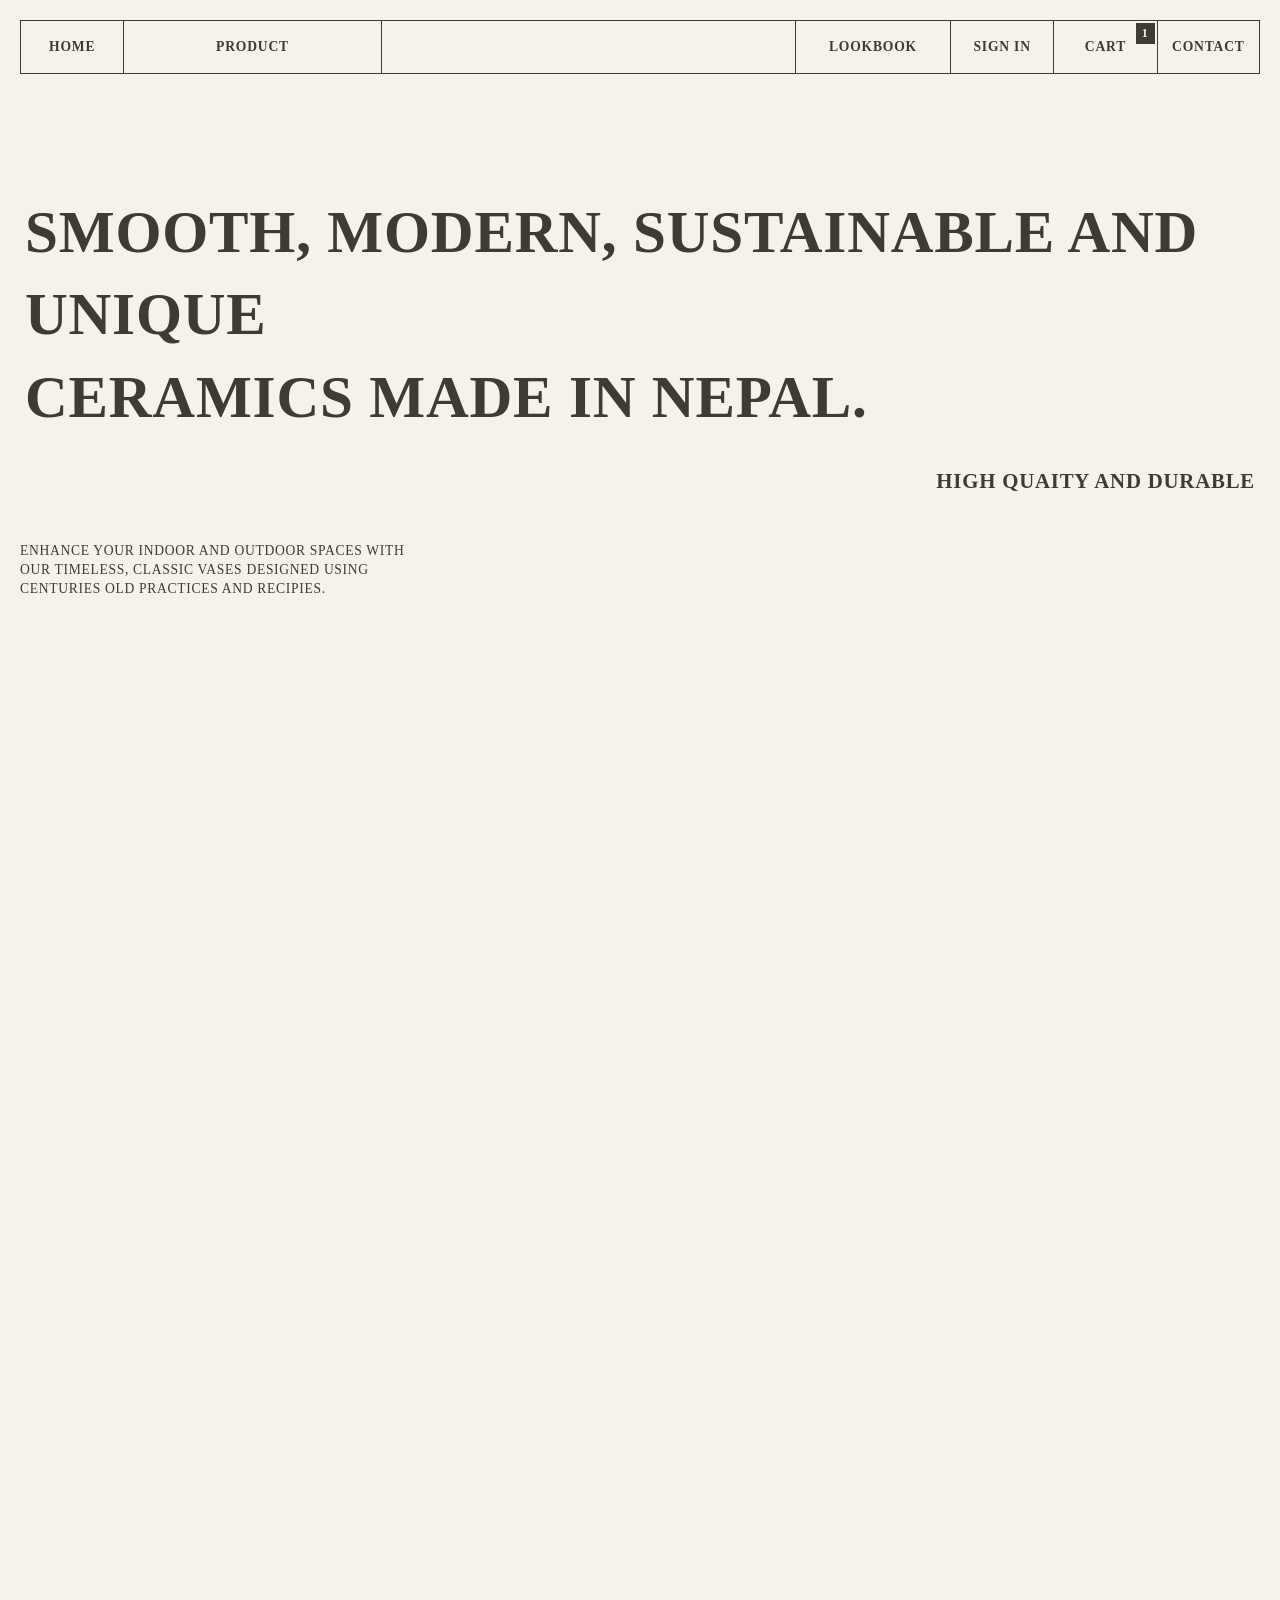
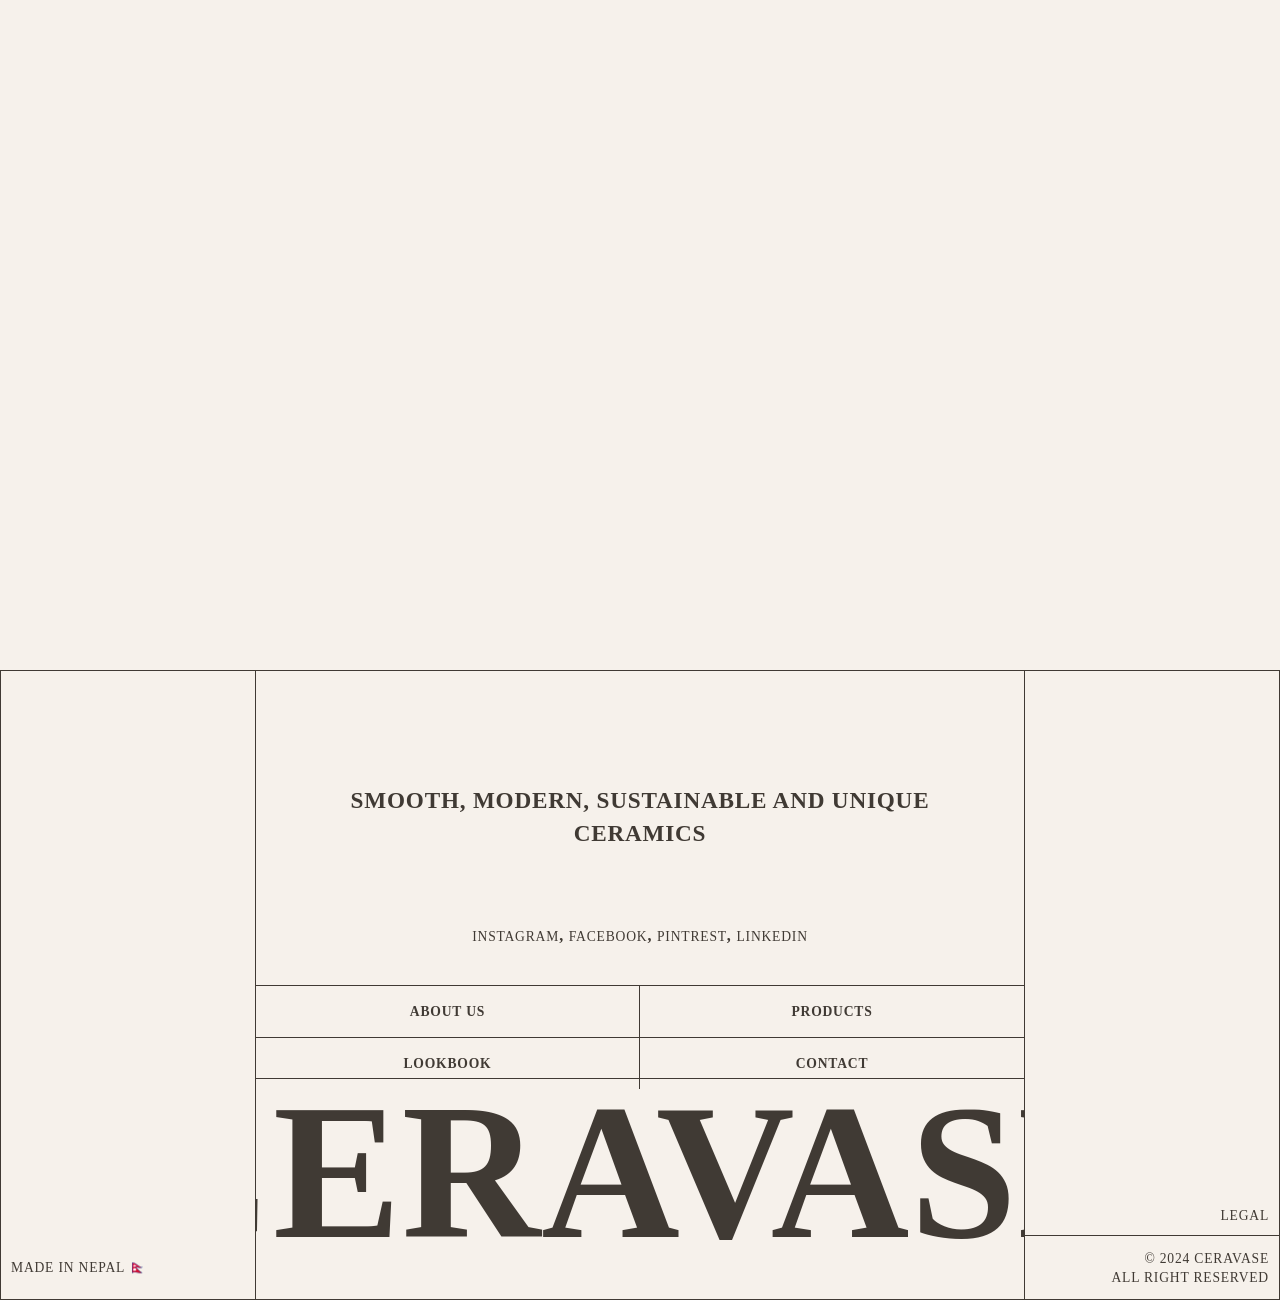
==== index.html @ 6b19aebd "nav fixing and adding features" ====
<!doctype html>
<html class="no-js" lang="">

<head>
  <meta charset="utf-8">
  <meta name="viewport" content="width=device-width, initial-scale=1">
  <title  >CERAVASE</title>
  <link rel="stylesheet" href="css/style.css">
  <link rel="stylesheet" href="css/navbar.css">
  <link rel="stylesheet" href="css/footer.css">


  <meta name="description" content="">
  <meta property="og:title" content="">
  <meta property="og:type" content="">
  <meta property="og:url" content="">
  <meta property="og:image" content="">
  <meta property="og:image:alt" content="">

  <link rel="icon" href="/favicon.ico" sizes="any">
  <link rel="icon" href="/icon.svg" type="image/svg+xml">
  <link rel="apple-touch-icon" href="icon.png">

  <link rel="manifest" href="site.webmanifest">
  <meta name="theme-color" content="#fafafa">
</head>

<body>

<nav class="navbar">
  <!--  logo-->
  <a href="index.html" class="nav-item logo">
    HOME
  </a>

  <!--  products -->
  <div class="dropdown">
    <a href="products.html" class="nav-item">PRODUCT</a>

    <!--    dropdown-->
    <div class="dropdown-content">
      <div class="dropdown-link">
        <a href="products.html">ALL OUR PRODUCTS</a>
        <a href="indoor.html">INDOOR VASES</a>
        <a href="outdoor.html">OUTDOOR VASES</a>
        <a href="#">LANDSCAPE</a>
      </div>

      <div class="slide">
        <div class="slide-text-container">
          <div class="slide-text">CERAVASE</div>
          <div class="slide-text">CERAVASE</div>
          <div class="slide-text">CERAVASE</div>
          <div class="slide-text">CERAVASE</div>
        </div>
      </div>

      <div class="dropdown-image">
        <!--        place a product here-->
        <img src="img" alt="">
      </div>

    </div>
  </div>

  <p class="nav-empty"></p>

  <!--  lookbook -->
  <a href="lookbook.html" class="nav-item border-left">LOOKBOOK</a>

  <!--  signin -->
  <a href="#" class="nav-item">SIGN IN</a>

  <a href="#" class="nav-item cart">
    CART
    <span class="cart-count">1</span>
  </a>

  <a href="contact.html" class="nav-item">CONTACT</a>

</nav>

<div class="main-index">

  <div class="hero">
    <img src="img/hero-1.jpg" alt="vase-with-something" id="hero-img">
    <p id="mini-description">
      MINIMAL STOIC GREY MODERN STUDIO TIMELESS
    </p>
    <p id="main-description">
      CERA VASE
    </p>

  </div>

  <div class="assurance">

    <div id="sustainable">
      SMOOTH, MODERN, SUSTAINABLE AND UNIQUE <br>
      CERAMICS MADE IN NEPAL.
    </div>

    <div id="high-quality">
      HIGH QUAITY AND DURABLE
    </div>

  </div>

  <div class="enhance">
    <p> ENHANCE YOUR INDOOR AND OUTDOOR SPACES WITH <br>
      OUR TIMELESS, CLASSIC VASES DESIGNED USING <br>
      CENTURIES OLD PRACTICES AND RECIPIES.
    </p>

    <img src="img/enhance/enhance02.jpg" alt="" id="enhance01">
    <img src="img/enhance/enhance04.jpg" alt="" id="enhance02">
  </div>

</div>

<footer>

  <div class="left">
    <div>MADE IN NEPAL 🇳🇵 </div>
  </div>

  <div class="center">
    <div class="info">
      <img src="" alt="">
      <p>SMOOTH, MODERN, SUSTAINABLE AND UNIQUE <br> CERAMICS </p>


      <div class="social-links">
        <a href="https://www.instagram.com/sandesssssssssss/">INSTAGRAM</a>,
        <a href="#">FACEBOOK</a>,
        <a href="https://www.pinterest.com/sandeshtiwari0211/">PINTREST</a>,
        <a href="https://www.linkedin.com/in/sandesh-tiwari-05ba12299/">LINKEDIN</a>
      </div>
    </div>

    <div class="footer-nav">

      <a href="about-us.html">ABOUT US</a>
      <a href="products.html">PRODUCTS</a>
      <a href="lookbook.html">LOOKBOOK</a>
      <a href="contact.html">CONTACT</a>

    </div>

    <div class="footer-company-name">
      CERAVASE
    </div>

  </div>

  <div class="right">
    <div class="legal">
      <a href="">LEGAL</a>
    </div>

    <div class="copyright">
      © 2024 CERAVASE <br>
      ALL RIGHT RESERVED

    </div>
  </div>

</footer>


</body>

</html>
---- css/style.css ----
/*! HTML5 Boilerplate v9.0.1 | MIT License | https://html5boilerplate.com/ */

/* main.css 3.0.0 | MIT License | https://github.com/h5bp/main.css#readme */
/*
 * What follows is the result of much research on cross-browser styling.
 * Credit left inline and big thanks to Nicolas Gallagher, Jonathan Neal,
 * Kroc Camen, and the H5BP dev community and team.
 */

/* ==========================================================================
   Base styles: opinionated defaults
   ========================================================================== */

:root {
  --secondary-color: #f6f1eb; /* Blue */
  --primary-color: #403a34; /* Gray */
  --accent-color-green: #578E7E;
  --accent-color-beige: #c9c1b6;

  --header-height: 8rem;
  --header-shrink-height: 5rem;

  --border-radius: 0;
  --def-padding: 0.6rem 1rem 0.6rem 1rem;


  /*  font sizes*/
  --font-3s: 0.7rem;
  --font-2s: 0.85rem;
  --font-1s: 0.9rem;

  --font: 1rem;

  --font-1m: 1.15rem;
  --font-2m: 1.3rem;
  --font-3m: 1.45rem;
  --font-4m: 1.6rem;

  --font-1l: 5rem;
  --font-2l: 6rem;
  --font-3l: 8rem;
  --font-4l: 10rem;
  --font-5l: 12rem;

  /* FONT WEIGHT */
  --font-weight-light: 400;
  --font-weight-mid: 500;
  --font-weight-bold: 650;

  --letter-spacing: 0.05em;

  /*  margin */
  --margin-l-top: 150px 0;


/*  navbar height */
  --nav-height: 54px


}

* {
  margin: 0;
  padding: 0;
  box-sizing: border-box;

}

html {
  color: var(--primary-color);
  font-size: 1em;
  line-height: 1.4;
  font-family: "Bw Gradual DEMO", serif;
  font-weight: bold;

  scroll-behavior: smooth;

}

::-moz-selection {
  background: #b3d4fc;
  text-shadow: none;
}

::selection {
  background: #b3d4fc;
  text-shadow: none;
}

/*
 * A better looking default horizontal rule
 */

hr {
  display: block;
  height: 1px;
  border: 0;
  border-top: 1px solid #ccc;
  margin: 1em 0;
  padding: 0;
}

/*
 * Remove the gap between audio, canvas, iframes,
 * images, videos and the bottom of their containers:
 * https://github.com/h5bp/html5-boilerplate/issues/440
 */

audio,
canvas,
iframe,
img,
svg,
video {
  vertical-align: middle;
}

a {
  text-decoration: none;
  color: inherit;
}

fieldset {
  border: 0;
  margin: 0;
  padding: 0;
}

label{
  border: 0;
  margin: 0;
  padding: 0;
}

textarea {
  resize: vertical;
}

.invisible {
  display: none;
  visibility: hidden;
}


/* ==========================================================================
   EXAMPLE Media Queries for Responsive Design.
   These examples override the primary ('mobile first') styles.
   Modify as content requires.
   ========================================================================== */

body {
  letter-spacing: 0.05em;
  /*margin: 20px 20px;*/
  padding: 0;
  height: 100%;
  background-color: var(--secondary-color);

}


/* MAIN FILE */

.main-index {
  height: 250vh;
}

.hero {
  display: block;
  position: relative;

  margin: 20px 20px;

  border: 1px solid var(--primary-color);
  overflow: hidden;
}

#hero-img {
  width: 100%;
  height: 95vh;
  /*height: 1100px;*/
  object-fit: cover;

}


#mini-description {
  position: absolute;
  left: 40px;
  bottom: 220px;

  font-size: var(--font-2s);
  letter-spacing: 0.05em;
  text-transform: uppercase;

  transform: translateY(-50%);
  font-weight: var(--font-weight-bold);

  margin: 5px;

}

#main-description {
  position: absolute;
  left: 40px;
  bottom: 90px;

  font-size: 6rem;

  text-transform: uppercase;
  letter-spacing: var(--letter-spacing);
  /*transform: translateY(-50%);*/
  font-weight: var(--font-weight-bold);

  margin: 5px;

}

.assurance {
  display: block;
  position: relative;
  margin: 5px;
}

#sustainable {
  position: absolute;

  top: 125px;
  left: 20px;

  font-size: 3.7rem;
  font-weight: var(--font-weight-bold);

}


#high-quality {
  position: absolute;
  font-size: var(--font-2m);

  top: 400px;
  right: 20px;
}

.enhance {
  display: block;
  position: relative;

  margin: 495px 0;

}

.enhance p {
  position: absolute;

  left: 20px;
  font-size: var(--font-2s);
  font-weight: var(--font-weight-light);
  text-transform: uppercase;
  letter-spacing: 0.05em;
}

#enhance01 {
  position: absolute;

  width: 600px;

  left: 20px;
  top: 400px;

}

#enhance02 {
  position: absolute;
  width: 600px;

  right: 20px;
}


@media only screen and (min-width: 35em) {
  /* Style adjustments for viewports that meet the condition */
}
---- css/navbar.css ----
.navbar {

  display: grid;
  grid-template-columns: repeat(24, 1fr);

  align-items: center;
  font-size: var(--font-2s);
  font-weight: 700;

  /*border: 1px solid var(--primary-color );*/
  background-color: var(--secondary-color);
  color: var(--primary-color);

/*  fixing into place*/
  position: fixed;
  top: 20px;
  right: 20px;
  left: 20px;
  z-index: 1000;

  height: var(--nav-height);

}

.nav-item{
  display: flex;
  justify-content: center;
  align-items: center;
  padding: 1rem;

  height: var(--nav-height);

}

.nav-item:hover, .dropdown:hover  {
  background-color: var(--primary-color);
  color: var(--secondary-color);
}


.nav-item{
  border: 1px solid var(--primary-color);
}
.nav-item:not(:last-child){
  border-right: none ;
}

.nav-empty{
  height: var(--nav-height);
  border: 1px solid var(--primary-color);
  border-right: none;
  border-left: none;
}
.dropdown .nav-item{
  border: none;
}




/* logo */
.navbar .logo {
  grid-column: 1 / span 2;
  display: flex;
  align-items: center;
  justify-content: center;
}

/* product */
.navbar .dropdown {
  grid-column: 3 / span 5;
  display: flex;
  align-items: center;
  justify-content: center;



}

/* empty space */
.navbar .nav-empty {
  grid-column: 8 / span 8;
}

/* lookbook */
.navbar a:nth-of-type(2) {
  grid-column: 16 / span 3;
}

/* signin */
.navbar a:nth-of-type(3) {
  grid-column: 19 / span 2;
}

/* cart */
.navbar .cart {
  grid-column: 21 / span 2;
}

/* contact */
.navbar a:nth-of-type(5) {
  grid-column: 23 / span 2;
}



.dropdown {
  position: relative;
  color: var(--primary-color);
  background-color: var(--secondary-color);

  border: 1px solid var(--primary-color);
  /*border-top: none;*/
  height: var(--nav-height);
}

.dropdown-content{
  display:none;
  position: absolute;

  top: 82%;
  left: -40.5%;
  min-width: 97.8vw;
  height: 210px;

  background-color: var(--secondary-color);
  border: 1px solid var(--primary-color);
  border-top: none;
  margin-top: 10px;

  z-index: 10;
}

.dropdown-link{
  height: 100%;

  width: 29.1%;
  border:1px solid var(--primary-color);
  border-top: none;
  border-left: none;
  border-bottom: none;
  border-right: none;
}

.dropdown-link a {
  display: block;
  padding: 0.4rem 0.4rem;
  text-decoration: none;
  color: var(--primary-color);

  font-size: var(--font-2s);

}


.dropdown-link a:first-child {
  padding-top: 30px;
}

.dropdown-link a:last-child {
  padding-bottom: 30px;
}


/* hover ma dekhauna */
.dropdown:hover .dropdown-content {
  display: flex;

}

.slide{
  width: 33.5%;
  height: 100%;
  padding: 10px;

  border: 1px solid var(--primary-color);
  border-top: none;
  border-bottom: none;

  color: var(--primary-color);
  background-color: var(--secondary-color);

  font-size: var(--font-4l);
  display: flex;
  justify-content: center;
  align-items: center;

  z-index: 11;
  overflow: hidden;
  position: relative;
  /* Add fixed width */
  max-width: 33.5%;
  flex: 0 0 33.5%;


}


.slide-text-container {
  display: flex;
  white-space: nowrap;
  animation: slideText 20s linear infinite;
  /* Contain the text within parent */
  position: absolute;
  width: max-content;
}


/* Add text wrapper div inside .slide */
.slide-text {
  background-color: var(--secondary-color);
  color: var(--primary-color);
  padding-right: 50px;

}

/* Define the sliding animation */
@keyframes slideText {
  0% {
    transform: translateX(0%);
  }
  100% {
    transform: translateX(100%);
  }
}




.dropdown-image{
  height: 100%;
  /*background-color: #403a34;*/
  /*width:32vw ;*/
  /*border: 1px solid var(--primary-color);*/
}


.cart {
  position: relative;
}

.cart-count {
  position: absolute;
  top: 2px;
  right: 2px;

  background-color: var(--primary-color);
  color: var(--secondary-color);
  padding: 2px 6px;

  font-size: 12px;
}


.cart:hover .cart-count{
  background-color: var(--secondary-color);
  color: var(--primary-color);
}
---- css/footer.css ----
footer {
  position: absolute;
  left: 0;


  width: 100%;
  height: 70vh;


  display: flex;
  background-color: var(--secondary-color);

}

.left {
  width: 20%;
  border: 1px solid var(--primary-color);

  display: flex;
  flex-direction: column;
  align-items: center;
  justify-content: end;


}

.center {
  width: 60%;
  border-top: 1px solid var(--primary-color);
  border-bottom: 1px solid var(--primary-color);

}

.right {
  width: 20%;
  height: 100%;
  border: 1px solid var(--primary-color);

  display: flex;
  flex-direction: column;
  align-items: center;
  justify-content: end;
}





/* CENTER INFOS */
.info {
  height: 50%;
  display: flex;
  flex-direction: column;
  align-items: center;
  justify-content: space-around;
}

/* nav thego */
.info p {
  color: var(--primary-color);
  font-size: var(--font-3m);

  text-align: center;
}

/* nav links */
.info a {
  font-size: var(--font-2s);
  font-weight: var(--font-weight-mid);
}


.footer-nav {
  height: 15%;
  width: 100%;

  display: grid;
  grid-template-columns: repeat(2, 1fr);
  grid-template-rows: repeat(2, 1fr);


  text-align: center;
  border-top: 1px solid var(--primary-color);
  border-bottom: 1px solid var(--primary-color);
}

.footer-nav a {
  padding: 16px;
  font-size: var(--font-2s);
}

.footer-nav a:nth-child(1) {
  border-right: 1px solid var(--primary-color);
  border-bottom: 1px solid var(--primary-color);
}

.footer-nav a:nth-child(2) {
  border-bottom: 1px solid var(--primary-color);
}
.footer-nav a:nth-child(3) {
  border-right: 1px solid var(--primary-color);
}


.footer-nav a:hover {
  color: var(--secondary-color);
  background-color: var(--primary-color);
}


.footer-company-name {

  height: 30%;

  display: flex;
  justify-content: center;
  align-items: center;

  font-size: var(--font-5l);
  overflow: hidden;


}



/* RIGHT INFOS */
.legal{
  width: 100%;
  height: 90%;
  display: flex;
  flex-direction: column;
  align-items: flex-end;
  justify-content: end;
  text-align: right;

  padding: 10px;
  font-size: var(--font-2s);
  font-weight: var(--font-weight-mid);

  border-bottom: 1px solid var(--primary-color);
}


.copyright{
  width: 100%;
  height: 10%;

  display: flex;
  flex-direction: column;
  align-items: flex-end;
  justify-content: center;
  text-align: right;

  padding: 10px;
  font-size: var(--font-2s);
  font-weight: var(--font-weight-mid);

  /*border-bottom: 1px solid var(--primary-color);*/
}

.left div{
  width: 100%;
  height: 10%;

  display: flex;
  flex-direction: column;
  align-items: flex-start;
  justify-content: center;
  text-align: left;

  padding: 10px;
  font-size: var(--font-2s);
  font-weight: var(--font-weight-mid);



}
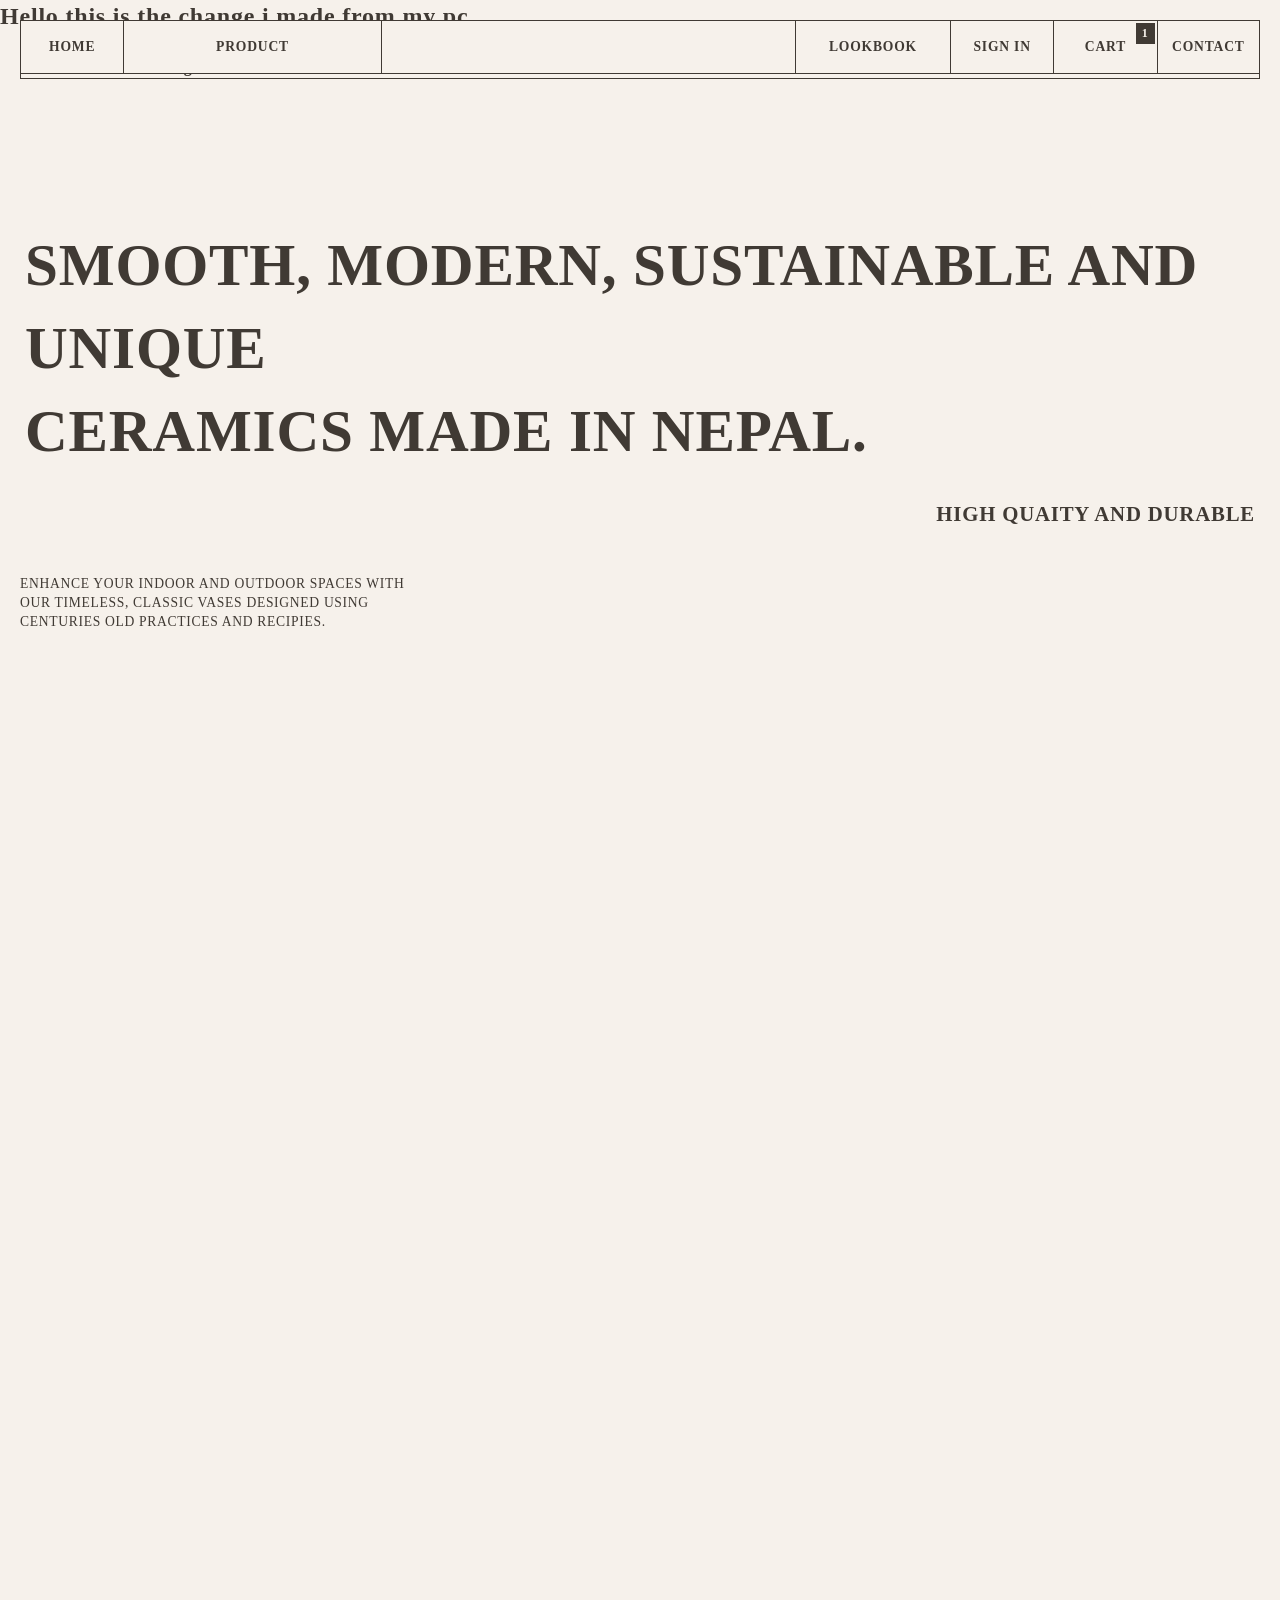
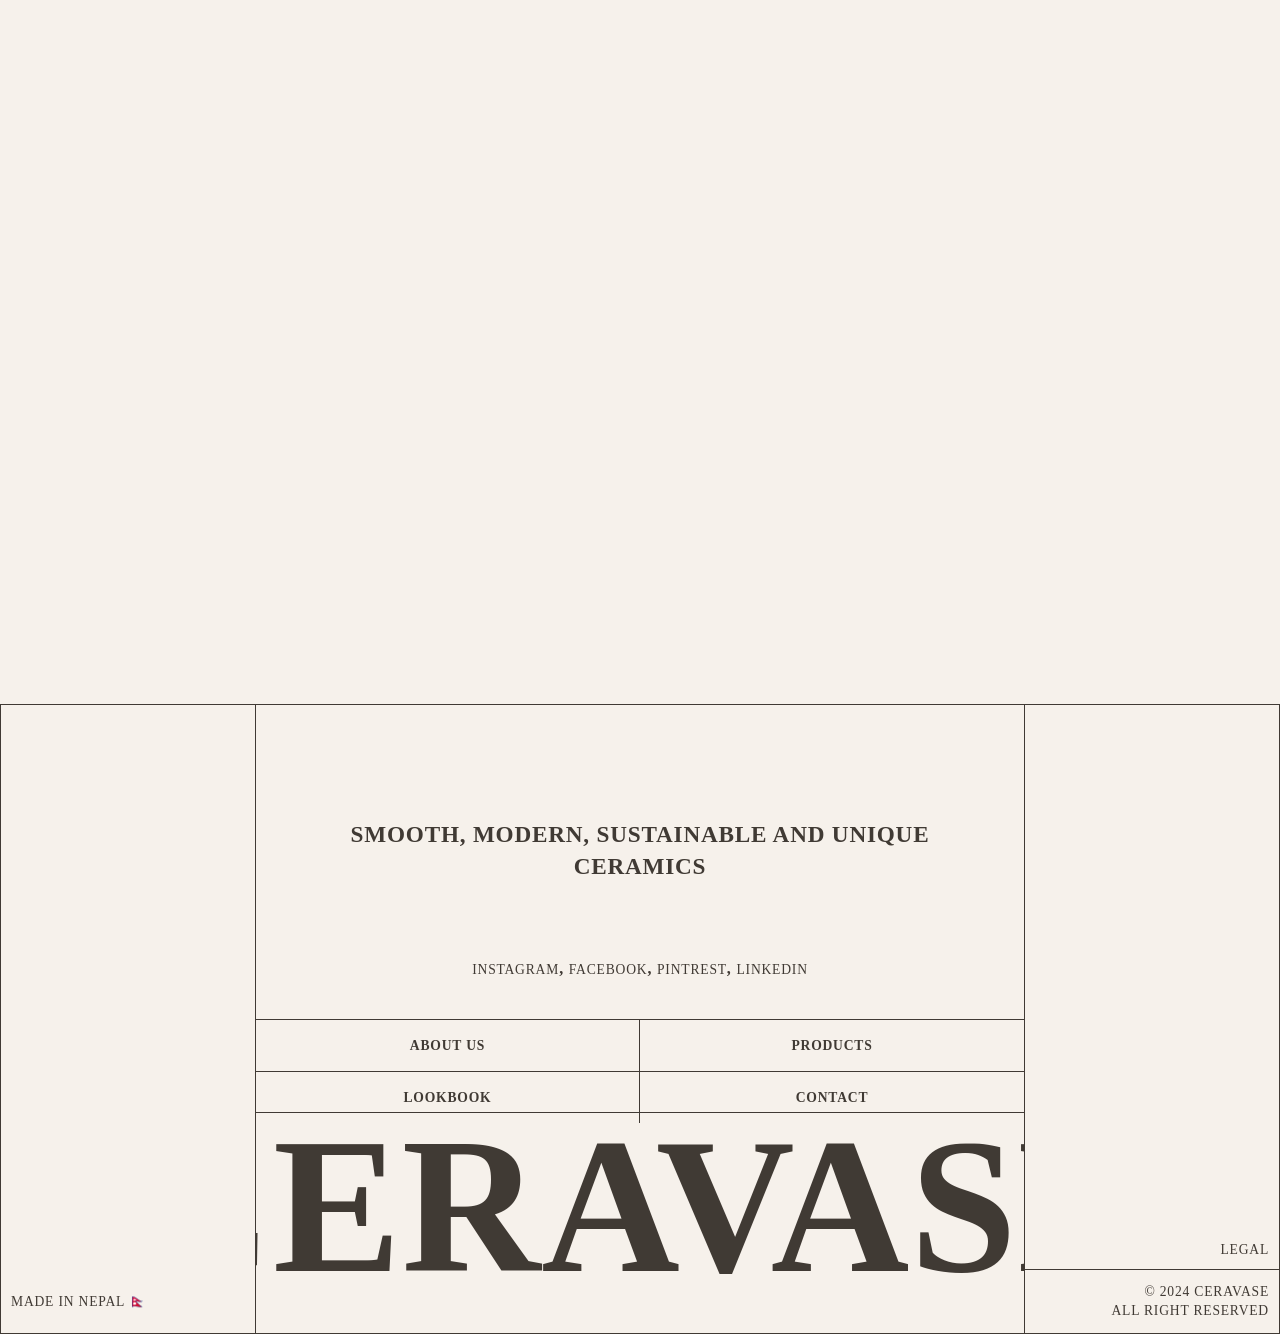
==== commit 7366fea5: "Testing git from command line, commiting from remote" ====
--- a/index.html
+++ b/index.html
@@ -3,39 +3,40 @@
 
 <head>
   <meta charset="utf-8">
-  <meta name="viewport" content="width=device-width, initial-scale=1">
-  <title  >CERAVASE</title>
-  <link rel="stylesheet" href="css/style.css">
-  <link rel="stylesheet" href="css/navbar.css">
-  <link rel="stylesheet" href="css/footer.css">
+  <meta content="width=device-width, initial-scale=1" name="viewport">
+  <title>CERAVASE</title>
+  <link href="css/style.css" rel="stylesheet">
+  <link href="css/navbar.css" rel="stylesheet">
+  <link href="css/footer.css" rel="stylesheet">
 
 
-  <meta name="description" content="">
-  <meta property="og:title" content="">
-  <meta property="og:type" content="">
-  <meta property="og:url" content="">
-  <meta property="og:image" content="">
-  <meta property="og:image:alt" content="">
+  <meta content="" name="description">
+  <meta content="" property="og:title">
+  <meta content="" property="og:type">
+  <meta content="" property="og:url">
+  <meta content="" property="og:image">
+  <meta content="" property="og:image:alt">
 
-  <link rel="icon" href="/favicon.ico" sizes="any">
-  <link rel="icon" href="/icon.svg" type="image/svg+xml">
-  <link rel="apple-touch-icon" href="icon.png">
+  <link href="/favicon.ico" rel="icon" sizes="any">
+  <link href="/icon.svg" rel="icon" type="image/svg+xml">
+  <link href="icon.png" rel="apple-touch-icon">
 
-  <link rel="manifest" href="site.webmanifest">
-  <meta name="theme-color" content="#fafafa">
+  <link href="site.webmanifest" rel="manifest">
+  <meta content="#fafafa" name="theme-color">
 </head>
 
 <body>
 
+    <h2>Hello this is the change i made from my pc</h2>
 <nav class="navbar">
   <!--  logo-->
-  <a href="index.html" class="nav-item logo">
+  <a class="nav-item logo" href="index.html">
     HOME
   </a>
 
   <!--  products -->
   <div class="dropdown">
-    <a href="products.html" class="nav-item">PRODUCT</a>
+    <a class="nav-item" href="products.html">PRODUCT</a>
 
     <!--    dropdown-->
     <div class="dropdown-content">
@@ -43,6 +44,7 @@
         <a href="products.html">ALL OUR PRODUCTS</a>
         <a href="indoor.html">INDOOR VASES</a>
         <a href="outdoor.html">OUTDOOR VASES</a>
+        <a href="collections.html">COLLECTIONS</a>
         <a href="#">LANDSCAPE</a>
       </div>
 
@@ -57,7 +59,7 @@
 
       <div class="dropdown-image">
         <!--        place a product here-->
-        <img src="img" alt="">
+        <img alt="" src="img/products/outdoor/02-beige.jpg">
       </div>
 
     </div>
@@ -66,24 +68,24 @@
   <p class="nav-empty"></p>
 
   <!--  lookbook -->
-  <a href="lookbook.html" class="nav-item border-left">LOOKBOOK</a>
+  <a class="nav-item border-left" href="lookbook.html">LOOKBOOK</a>
 
   <!--  signin -->
-  <a href="#" class="nav-item">SIGN IN</a>
+  <a class="nav-item" href="#">SIGN IN</a>
 
-  <a href="#" class="nav-item cart">
+  <a class="nav-item cart" href="#">
     CART
     <span class="cart-count">1</span>
   </a>
 
-  <a href="contact.html" class="nav-item">CONTACT</a>
+  <a class="nav-item" href="contact.html">CONTACT</a>
 
 </nav>
 
 <div class="main-index">
 
   <div class="hero">
-    <img src="img/hero-1.jpg" alt="vase-with-something" id="hero-img">
+    <img alt="vase-with-something" id="hero-img" src="img/hero-1.jpg">
     <p id="mini-description">
       MINIMAL STOIC GREY MODERN STUDIO TIMELESS
     </p>
@@ -112,8 +114,8 @@
       CENTURIES OLD PRACTICES AND RECIPIES.
     </p>
 
-    <img src="img/enhance/enhance02.jpg" alt="" id="enhance01">
-    <img src="img/enhance/enhance04.jpg" alt="" id="enhance02">
+    <img alt="" id="enhance01" src="img/enhance/enhance02.jpg">
+    <img alt="" id="enhance02" src="img/enhance/enhance04.jpg">
   </div>
 
 </div>
@@ -121,12 +123,12 @@
 <footer>
 
   <div class="left">
-    <div>MADE IN NEPAL 🇳🇵 </div>
+    <div>MADE IN NEPAL 🇳🇵</div>
   </div>
 
   <div class="center">
     <div class="info">
-      <img src="" alt="">
+      <img alt="" src="">
       <p>SMOOTH, MODERN, SUSTAINABLE AND UNIQUE <br> CERAMICS </p>
 
 
--- a/css/style.css
+++ b/css/style.css
@@ -12,79 +12,82 @@
    ========================================================================== */
 
 :root {
-  --secondary-color: #f6f1eb; /* Blue */
-  --primary-color: #403a34; /* Gray */
-  --accent-color-green: #578E7E;
-  --accent-color-beige: #c9c1b6;
-
-  --header-height: 8rem;
-  --header-shrink-height: 5rem;
-
-  --border-radius: 0;
-  --def-padding: 0.6rem 1rem 0.6rem 1rem;
-
-
-  /*  font sizes*/
-  --font-3s: 0.7rem;
-  --font-2s: 0.85rem;
-  --font-1s: 0.9rem;
-
-  --font: 1rem;
-
-  --font-1m: 1.15rem;
-  --font-2m: 1.3rem;
-  --font-3m: 1.45rem;
-  --font-4m: 1.6rem;
-
-  --font-1l: 5rem;
-  --font-2l: 6rem;
-  --font-3l: 8rem;
-  --font-4l: 10rem;
-  --font-5l: 12rem;
-
-  /* FONT WEIGHT */
-  --font-weight-light: 400;
-  --font-weight-mid: 500;
-  --font-weight-bold: 650;
-
-  --letter-spacing: 0.05em;
-
-  /*  margin */
-  --margin-l-top: 150px 0;
-
-
-/*  navbar height */
-  --nav-height: 54px
+    --secondary-color: #f6f1eb; /* OG */
+    /*--secondary-color: #e1dad4; !* ALTERNATIVE TO MATCH BACKGROUND *!*/
+    --primary-color: #403a34; /* Gray */
+    --accent-color-green: #016E4E;
+    --accent-color-beige: #c9c1b6;
+
+
+    --header-height: 8rem;
+    --header-shrink-height: 5rem;
+
+    --border-radius: 0;
+    --def-padding: 0.6rem 1rem 0.6rem 1rem;
+
+
+    /*  font sizes*/
+    --font-3s: 0.7rem;
+    --font-2s: 0.85rem;
+    --font-1s: 0.9rem;
+
+    --font: 1rem;
+
+
+    --font-1m: 1.15rem;
+    --font-2m: 1.3rem;
+    --font-3m: 1.45rem;
+    --font-4m: 1.6rem;
+
+    --font-1l: 5rem;
+    --font-2l: 6rem;
+    --font-3l: 8rem;
+    --font-4l: 10rem;
+    --font-5l: 12rem;
+
+    /* FONT WEIGHT */
+    --font-weight-light: 400;
+    --font-weight-mid: 500;
+    --font-weight-bold: 650;
+
+    --letter-spacing: 0.05em;
+
+    /*  margin */
+    --margin-l-top: 150px 0;
+
+
+    /*  navbar height */
+    --nav-height: 54px
 
 
 }
 
 * {
-  margin: 0;
-  padding: 0;
-  box-sizing: border-box;
+    box-sizing: border-box;
+    margin: 0;
+    padding: 0;
 
 }
 
 html {
-  color: var(--primary-color);
-  font-size: 1em;
-  line-height: 1.4;
-  font-family: "Bw Gradual DEMO", serif;
-  font-weight: bold;
-
-  scroll-behavior: smooth;
+    font-family: "Bw Gradual DEMO", serif;
+    font-size: 1em;
+    font-weight: bold;
+    line-height: 1.4;
+    color: var(--primary-color);
+
+    scroll-behavior: smooth;
 
 }
 
 ::-moz-selection {
-  background: #b3d4fc;
-  text-shadow: none;
+    background: #b3d4fc;
+    text-shadow: none;
 }
 
 ::selection {
-  background: #b3d4fc;
-  text-shadow: none;
+    background: #b3d4fc;
+    text-shadow: none;
 }
 
 /*
@@ -92,12 +95,12 @@
  */
 
 hr {
-  display: block;
-  height: 1px;
-  border: 0;
-  border-top: 1px solid #ccc;
-  margin: 1em 0;
-  padding: 0;
+    display: block;
+    height: 1px;
+    margin: 1em 0;
+    padding: 0;
+    border: 0;
+    border-top: 1px solid #ccc;
 }
 
 /*
@@ -112,33 +115,33 @@
 img,
 svg,
 video {
-  vertical-align: middle;
+    vertical-align: middle;
 }
 
 a {
-  text-decoration: none;
-  color: inherit;
+    text-decoration: none;
+    color: inherit;
 }
 
 fieldset {
-  border: 0;
-  margin: 0;
-  padding: 0;
-}
-
-label{
-  border: 0;
-  margin: 0;
-  padding: 0;
+    margin: 0;
+    padding: 0;
+    border: 0;
+}
+
+label {
+    margin: 0;
+    padding: 0;
+    border: 0;
 }
 
 textarea {
-  resize: vertical;
+    resize: vertical;
 }
 
 .invisible {
-  display: none;
-  visibility: hidden;
+    display: none;
+    visibility: hidden;
 }
 
 
@@ -149,11 +152,12 @@
    ========================================================================== */
 
 body {
-  letter-spacing: 0.05em;
-  /*margin: 20px 20px;*/
-  padding: 0;
-  height: 100%;
-  background-color: var(--secondary-color);
+    height: 100%;
+    /*margin: 20px 20px;*/
+    padding: 0;
+    letter-spacing: 0.05em;
+    background-color: var(--secondary-color);
+    /*background-image: url("img/bg-image.jpg");*/
 
 }
 
@@ -161,122 +165,122 @@
 /* MAIN FILE */
 
 .main-index {
-  height: 250vh;
+    height: 250vh;
 }
 
 .hero {
-  display: block;
-  position: relative;
-
-  margin: 20px 20px;
-
-  border: 1px solid var(--primary-color);
-  overflow: hidden;
+    position: relative;
+    display: block;
+
+    overflow: hidden;
+
+    margin: 20px 20px;
+    border: 1px solid var(--primary-color);
 }
 
 #hero-img {
-  width: 100%;
-  height: 95vh;
-  /*height: 1100px;*/
-  object-fit: cover;
+    width: 100%;
+    height: 95vh;
+    /*height: 1100px;*/
+    object-fit: cover;
 
 }
 
 
 #mini-description {
-  position: absolute;
-  left: 40px;
-  bottom: 220px;
-
-  font-size: var(--font-2s);
-  letter-spacing: 0.05em;
-  text-transform: uppercase;
-
-  transform: translateY(-50%);
-  font-weight: var(--font-weight-bold);
-
-  margin: 5px;
+    font-size: var(--font-2s);
+    font-weight: var(--font-weight-bold);
+    position: absolute;
+
+    bottom: 220px;
+    left: 40px;
+    margin: 5px;
+
+    transform: translateY(-50%);
+    letter-spacing: 0.05em;
+
+    text-transform: uppercase;
 
 }
 
 #main-description {
-  position: absolute;
-  left: 40px;
-  bottom: 90px;
-
-  font-size: 6rem;
-
-  text-transform: uppercase;
-  letter-spacing: var(--letter-spacing);
-  /*transform: translateY(-50%);*/
-  font-weight: var(--font-weight-bold);
-
-  margin: 5px;
+    font-size: 6rem;
+    font-weight: var(--font-weight-bold);
+    position: absolute;
+
+    bottom: 90px;
+
+    left: 40px;
+    margin: 5px;
+    /*transform: translateY(-50%);*/
+    letter-spacing: var(--letter-spacing);
+
+    text-transform: uppercase;
 
 }
 
 .assurance {
-  display: block;
-  position: relative;
-  margin: 5px;
+    position: relative;
+    display: block;
+    margin: 5px;
 }
 
 #sustainable {
-  position: absolute;
-
-  top: 125px;
-  left: 20px;
-
-  font-size: 3.7rem;
-  font-weight: var(--font-weight-bold);
+    font-size: 3.7rem;
+
+    font-weight: var(--font-weight-bold);
+    position: absolute;
+
+    top: 125px;
+    left: 20px;
 
 }
 
 
 #high-quality {
-  position: absolute;
-  font-size: var(--font-2m);
-
-  top: 400px;
-  right: 20px;
+    font-size: var(--font-2m);
+    position: absolute;
+
+    top: 400px;
+    right: 20px;
 }
 
 .enhance {
-  display: block;
-  position: relative;
-
-  margin: 495px 0;
+    position: relative;
+    display: block;
+
+    margin: 495px 0;
 
 }
 
 .enhance p {
-  position: absolute;
-
-  left: 20px;
-  font-size: var(--font-2s);
-  font-weight: var(--font-weight-light);
-  text-transform: uppercase;
-  letter-spacing: 0.05em;
+    font-size: var(--font-2s);
+
+    font-weight: var(--font-weight-light);
+    position: absolute;
+    left: 20px;
+    letter-spacing: 0.05em;
+    text-transform: uppercase;
 }
 
 #enhance01 {
-  position: absolute;
-
-  width: 600px;
-
-  left: 20px;
-  top: 400px;
+    position: absolute;
+
+    top: 400px;
+
+    left: 20px;
+    width: 600px;
 
 }
 
 #enhance02 {
-  position: absolute;
-  width: 600px;
-
-  right: 20px;
+    position: absolute;
+    right: 20px;
+
+    width: 600px;
 }
 
 
 @media only screen and (min-width: 35em) {
-  /* Style adjustments for viewports that meet the condition */
-}
+    /* Style adjustments for viewports that meet the condition */
+}
--- a/css/navbar.css
+++ b/css/navbar.css
@@ -1,261 +1,269 @@
 .navbar {
 
-  display: grid;
-  grid-template-columns: repeat(24, 1fr);
-
-  align-items: center;
-  font-size: var(--font-2s);
-  font-weight: 700;
-
-  /*border: 1px solid var(--primary-color );*/
-  background-color: var(--secondary-color);
-  color: var(--primary-color);
-
-/*  fixing into place*/
-  position: fixed;
-  top: 20px;
-  right: 20px;
-  left: 20px;
-  z-index: 1000;
-
-  height: var(--nav-height);
-
-}
-
-.nav-item{
-  display: flex;
-  justify-content: center;
-  align-items: center;
-  padding: 1rem;
-
-  height: var(--nav-height);
-
-}
-
-.nav-item:hover, .dropdown:hover  {
-  background-color: var(--primary-color);
-  color: var(--secondary-color);
-}
-
-
-.nav-item{
-  border: 1px solid var(--primary-color);
-}
-.nav-item:not(:last-child){
-  border-right: none ;
-}
-
-.nav-empty{
-  height: var(--nav-height);
-  border: 1px solid var(--primary-color);
-  border-right: none;
-  border-left: none;
-}
-.dropdown .nav-item{
-  border: none;
-}
-
-
+    font-size: var(--font-2s);
+    font-weight: 700;
+
+    position: fixed;
+    z-index: 1000;
+    top: 20px;
+
+    /*border: 1px solid var(--primary-color );*/
+    right: 20px;
+    left: 20px;
+
+    /*  fixing into place*/
+    display: grid;
+    align-items: center;
+    height: var(--nav-height);
+    color: var(--primary-color);
+    background-color: var(--secondary-color);
+
+    grid-template-columns: repeat(24, 1fr);
+
+}
+
+.nav-item {
+    display: flex;
+    align-items: center;
+    justify-content: center;
+    height: var(--nav-height);
+
+    padding: 1rem;
+
+}
+
+.nav-item:hover, .dropdown:hover {
+    color: var(--secondary-color);
+    background-color: var(--primary-color);
+}
+
+
+.nav-item {
+    border: 1px solid var(--primary-color);
+}
+
+.nav-item:not(:last-child) {
+    border-right: none;
+}
+
+.nav-empty {
+    height: var(--nav-height);
+    border: 1px solid var(--primary-color);
+    border-right: none;
+    border-left: none;
+}
+
+.dropdown .nav-item {
+    border: none;
+}
 
 
 /* logo */
 .navbar .logo {
-  grid-column: 1 / span 2;
-  display: flex;
-  align-items: center;
-  justify-content: center;
+    display: flex;
+    align-items: center;
+    justify-content: center;
+    grid-column: 1 / span 2;
 }
 
 /* product */
 .navbar .dropdown {
-  grid-column: 3 / span 5;
-  display: flex;
-  align-items: center;
-  justify-content: center;
-
+    display: flex;
+    align-items: center;
+    justify-content: center;
+    grid-column: 3 / span 5;
 
 
 }
 
 /* empty space */
 .navbar .nav-empty {
-  grid-column: 8 / span 8;
+    grid-column: 8 / span 8;
 }
 
 /* lookbook */
 .navbar a:nth-of-type(2) {
-  grid-column: 16 / span 3;
+    grid-column: 16 / span 3;
 }
 
 /* signin */
 .navbar a:nth-of-type(3) {
-  grid-column: 19 / span 2;
+    grid-column: 19 / span 2;
 }
 
 /* cart */
 .navbar .cart {
-  grid-column: 21 / span 2;
+    grid-column: 21 / span 2;
 }
 
 /* contact */
 .navbar a:nth-of-type(5) {
-  grid-column: 23 / span 2;
-}
-
+    grid-column: 23 / span 2;
+}
 
 
 .dropdown {
-  position: relative;
-  color: var(--primary-color);
-  background-color: var(--secondary-color);
-
-  border: 1px solid var(--primary-color);
-  /*border-top: none;*/
-  height: var(--nav-height);
-}
-
-.dropdown-content{
-  display:none;
-  position: absolute;
-
-  top: 82%;
-  left: -40.5%;
-  min-width: 97.8vw;
-  height: 210px;
-
-  background-color: var(--secondary-color);
-  border: 1px solid var(--primary-color);
-  border-top: none;
-  margin-top: 10px;
-
-  z-index: 10;
-}
-
-.dropdown-link{
-  height: 100%;
-
-  width: 29.1%;
-  border:1px solid var(--primary-color);
-  border-top: none;
-  border-left: none;
-  border-bottom: none;
-  border-right: none;
-}
-
-.dropdown-link a {
-  display: block;
-  padding: 0.4rem 0.4rem;
-  text-decoration: none;
-  color: var(--primary-color);
-
-  font-size: var(--font-2s);
-
-}
-
-
-.dropdown-link a:first-child {
-  padding-top: 30px;
-}
-
-.dropdown-link a:last-child {
-  padding-bottom: 30px;
+    position: relative;
+    height: var(--nav-height);
+    color: var(--primary-color);
+
+    border: 1px solid var(--primary-color);
+    /*border-top: none;*/
+    background-color: var(--secondary-color);
+}
+
+
+.dropdown-content {
+    position: absolute;
+    top: 82%;
+
+    left: -40.5%;
+    display: none;
+    min-width: 97.8vw;
+    height: 210px;
+
+    margin-top: 10px;
+    border: 1px solid var(--primary-color);
+    border-top: none;
+    background-color: var(--secondary-color);
+
 }
 
 
 /* hover ma dekhauna */
 .dropdown:hover .dropdown-content {
-  display: flex;
-
-}
-
-.slide{
-  width: 33.5%;
-  height: 100%;
-  padding: 10px;
-
-  border: 1px solid var(--primary-color);
-  border-top: none;
-  border-bottom: none;
-
-  color: var(--primary-color);
-  background-color: var(--secondary-color);
-
-  font-size: var(--font-4l);
-  display: flex;
-  justify-content: center;
-  align-items: center;
-
-  z-index: 11;
-  overflow: hidden;
-  position: relative;
-  /* Add fixed width */
-  max-width: 33.5%;
-  flex: 0 0 33.5%;
+    display: grid;
+    grid-template-columns: repeat(24, 1fr);
+
+}
+
+
+.dropdown-link {
+    height: 100%;
+
+    border: 1px solid var(--primary-color);
+
+    border-top: none;
+    border-right: none;
+    border-bottom: none;
+    border-left: none;
+    grid-column: 1/ span 7;
+}
+
+.dropdown-link a {
+    font-size: var(--font-2s);
+
+    display: block;
+    padding: 0.4rem 0.4rem 0.4rem 2rem;
+    text-decoration: none;
+
+    color: var(--primary-color);
+
+}
+
+.dropdown-link a:first-child {
+    padding-top: 30px;
+}
+
+.dropdown-link a:last-child {
+    padding-bottom: 30px;
+}
+
+
+.slide {
+
+    font-size: var(--font-4l);
+
+    position: relative;
+    display: flex;
+
+    overflow: hidden;
+    align-items: center;
+    justify-content: center;
+
+    height: 100%;
+    padding: 10px;
+
+    color: var(--primary-color);
+    border: 1px solid var(--primary-color);
+    border-top: none;
+    border-bottom: none;
+
+    background-color: var(--secondary-color);
+    grid-column: 8 / span 11;
+    /* Add fixed width */
+    /*max-width: 33.5%;*/
+    /*flex: 0 0 33.5%;*/
 
 
 }
 
 
 .slide-text-container {
-  display: flex;
-  white-space: nowrap;
-  animation: slideText 20s linear infinite;
-  /* Contain the text within parent */
-  position: absolute;
-  width: max-content;
+    position: absolute;
+    display: flex;
+    width: max-content;
+    /* Contain the text within parent */
+    animation: slideText 20s linear infinite;
+    white-space: nowrap;
 }
 
 
 /* Add text wrapper div inside .slide */
 .slide-text {
-  background-color: var(--secondary-color);
-  color: var(--primary-color);
-  padding-right: 50px;
+    padding-right: 50px;
+    color: var(--primary-color);
+    background-color: var(--secondary-color);
 
 }
 
 /* Define the sliding animation */
 @keyframes slideText {
-  0% {
-    transform: translateX(0%);
-  }
-  100% {
-    transform: translateX(100%);
-  }
-}
-
-
-
-
-.dropdown-image{
-  height: 100%;
-  /*background-color: #403a34;*/
-  /*width:32vw ;*/
-  /*border: 1px solid var(--primary-color);*/
-}
-
+    0% {
+        transform: translateX(0%);
+    }
+    100% {
+        transform: translateX(100%);
+    }
+}
+
+
+.dropdown-image {
+    height: 100%;
+
+    grid-column: 20/ span 4;
+
+    /*background-color: #403a34;*/
+    /*width:32vw ;*/
+    /*border: 1px solid var(--primary-color);*/
+}
+
+.dropdown-image img {
+    width: 100%;
+    height: 100%;
+}
 
 .cart {
-  position: relative;
+    position: relative;
 }
 
 .cart-count {
-  position: absolute;
-  top: 2px;
-  right: 2px;
-
-  background-color: var(--primary-color);
-  color: var(--secondary-color);
-  padding: 2px 6px;
-
-  font-size: 12px;
-}
-
-
-.cart:hover .cart-count{
-  background-color: var(--secondary-color);
-  color: var(--primary-color);
-}
-
-
-
+    font-size: 12px;
+    position: absolute;
+    top: 2px;
+
+    right: 2px;
+    padding: 2px 6px;
+    color: var(--secondary-color);
+
+    background-color: var(--primary-color);
+}
+
+
+.cart:hover .cart-count {
+    color: var(--primary-color);
+    background-color: var(--secondary-color);
+}
+
+
+
--- a/css/footer.css
+++ b/css/footer.css
@@ -1,178 +1,174 @@
 footer {
-  position: absolute;
-  left: 0;
+    position: absolute;
+    left: 0;
 
 
-  width: 100%;
-  height: 70vh;
+    display: flex;
+    width: 100%;
 
 
-  display: flex;
-  background-color: var(--secondary-color);
+    height: 70vh;
+    background-color: var(--secondary-color);
 
 }
 
 .left {
-  width: 20%;
-  border: 1px solid var(--primary-color);
+    display: flex;
+    align-items: center;
 
-  display: flex;
-  flex-direction: column;
-  align-items: center;
-  justify-content: end;
+    flex-direction: column;
+    justify-content: end;
+    width: 20%;
+    border: 1px solid var(--primary-color);
 
 
 }
 
 .center {
-  width: 60%;
-  border-top: 1px solid var(--primary-color);
-  border-bottom: 1px solid var(--primary-color);
+    width: 60%;
+    border-top: 1px solid var(--primary-color);
+    border-bottom: 1px solid var(--primary-color);
 
 }
 
 .right {
-  width: 20%;
-  height: 100%;
-  border: 1px solid var(--primary-color);
+    display: flex;
+    align-items: center;
+    flex-direction: column;
 
-  display: flex;
-  flex-direction: column;
-  align-items: center;
-  justify-content: end;
+    justify-content: end;
+    width: 20%;
+    height: 100%;
+    border: 1px solid var(--primary-color);
 }
-
-
-
 
 
 /* CENTER INFOS */
 .info {
-  height: 50%;
-  display: flex;
-  flex-direction: column;
-  align-items: center;
-  justify-content: space-around;
+    display: flex;
+    align-items: center;
+    flex-direction: column;
+    justify-content: space-around;
+    height: 50%;
 }
 
 /* nav thego */
 .info p {
-  color: var(--primary-color);
-  font-size: var(--font-3m);
+    font-size: var(--font-3m);
+    text-align: center;
 
-  text-align: center;
+    color: var(--primary-color);
 }
 
 /* nav links */
 .info a {
-  font-size: var(--font-2s);
-  font-weight: var(--font-weight-mid);
+    font-size: var(--font-2s);
+    font-weight: var(--font-weight-mid);
 }
 
 
 .footer-nav {
-  height: 15%;
-  width: 100%;
+    display: grid;
+    width: 100%;
 
-  display: grid;
-  grid-template-columns: repeat(2, 1fr);
-  grid-template-rows: repeat(2, 1fr);
+    height: 15%;
+    text-align: center;
+    border-top: 1px solid var(--primary-color);
 
 
-  text-align: center;
-  border-top: 1px solid var(--primary-color);
-  border-bottom: 1px solid var(--primary-color);
+    border-bottom: 1px solid var(--primary-color);
+    grid-template-columns: repeat(2, 1fr);
+    grid-template-rows: repeat(2, 1fr);
 }
 
 .footer-nav a {
-  padding: 16px;
-  font-size: var(--font-2s);
+    font-size: var(--font-2s);
+    padding: 16px;
 }
 
 .footer-nav a:nth-child(1) {
-  border-right: 1px solid var(--primary-color);
-  border-bottom: 1px solid var(--primary-color);
+    border-right: 1px solid var(--primary-color);
+    border-bottom: 1px solid var(--primary-color);
 }
 
 .footer-nav a:nth-child(2) {
-  border-bottom: 1px solid var(--primary-color);
+    border-bottom: 1px solid var(--primary-color);
 }
+
 .footer-nav a:nth-child(3) {
-  border-right: 1px solid var(--primary-color);
+    border-right: 1px solid var(--primary-color);
 }
 
 
 .footer-nav a:hover {
-  color: var(--secondary-color);
-  background-color: var(--primary-color);
+    color: var(--secondary-color);
+    background-color: var(--primary-color);
 }
 
 
 .footer-company-name {
 
-  height: 30%;
+    font-size: var(--font-5l);
 
-  display: flex;
-  justify-content: center;
-  align-items: center;
+    display: flex;
+    overflow: hidden;
+    align-items: center;
 
-  font-size: var(--font-5l);
-  overflow: hidden;
+    justify-content: center;
+    height: 30%;
 
 
 }
 
 
+/* RIGHT INFOS */
+.legal {
+    font-size: var(--font-2s);
+    font-weight: var(--font-weight-mid);
+    display: flex;
+    align-items: flex-end;
+    flex-direction: column;
+    justify-content: end;
+    width: 100%;
 
-/* RIGHT INFOS */
-.legal{
-  width: 100%;
-  height: 90%;
-  display: flex;
-  flex-direction: column;
-  align-items: flex-end;
-  justify-content: end;
-  text-align: right;
+    height: 90%;
+    padding: 10px;
+    text-align: right;
 
-  padding: 10px;
-  font-size: var(--font-2s);
-  font-weight: var(--font-weight-mid);
-
-  border-bottom: 1px solid var(--primary-color);
+    border-bottom: 1px solid var(--primary-color);
 }
 
 
-.copyright{
-  width: 100%;
-  height: 10%;
+.copyright {
+    font-size: var(--font-2s);
+    font-weight: var(--font-weight-mid);
 
-  display: flex;
-  flex-direction: column;
-  align-items: flex-end;
-  justify-content: center;
-  text-align: right;
+    display: flex;
+    align-items: flex-end;
+    flex-direction: column;
+    justify-content: center;
+    width: 100%;
 
-  padding: 10px;
-  font-size: var(--font-2s);
-  font-weight: var(--font-weight-mid);
+    height: 10%;
+    padding: 10px;
+    text-align: right;
 
-  /*border-bottom: 1px solid var(--primary-color);*/
+    /*border-bottom: 1px solid var(--primary-color);*/
 }
 
-.left div{
-  width: 100%;
-  height: 10%;
+.left div {
+    font-size: var(--font-2s);
+    font-weight: var(--font-weight-mid);
 
-  display: flex;
-  flex-direction: column;
-  align-items: flex-start;
-  justify-content: center;
-  text-align: left;
+    display: flex;
+    align-items: flex-start;
+    flex-direction: column;
+    justify-content: center;
+    width: 100%;
 
-  padding: 10px;
-  font-size: var(--font-2s);
-  font-weight: var(--font-weight-mid);
-
+    height: 10%;
+    padding: 10px;
+    text-align: left;
 
 
 }
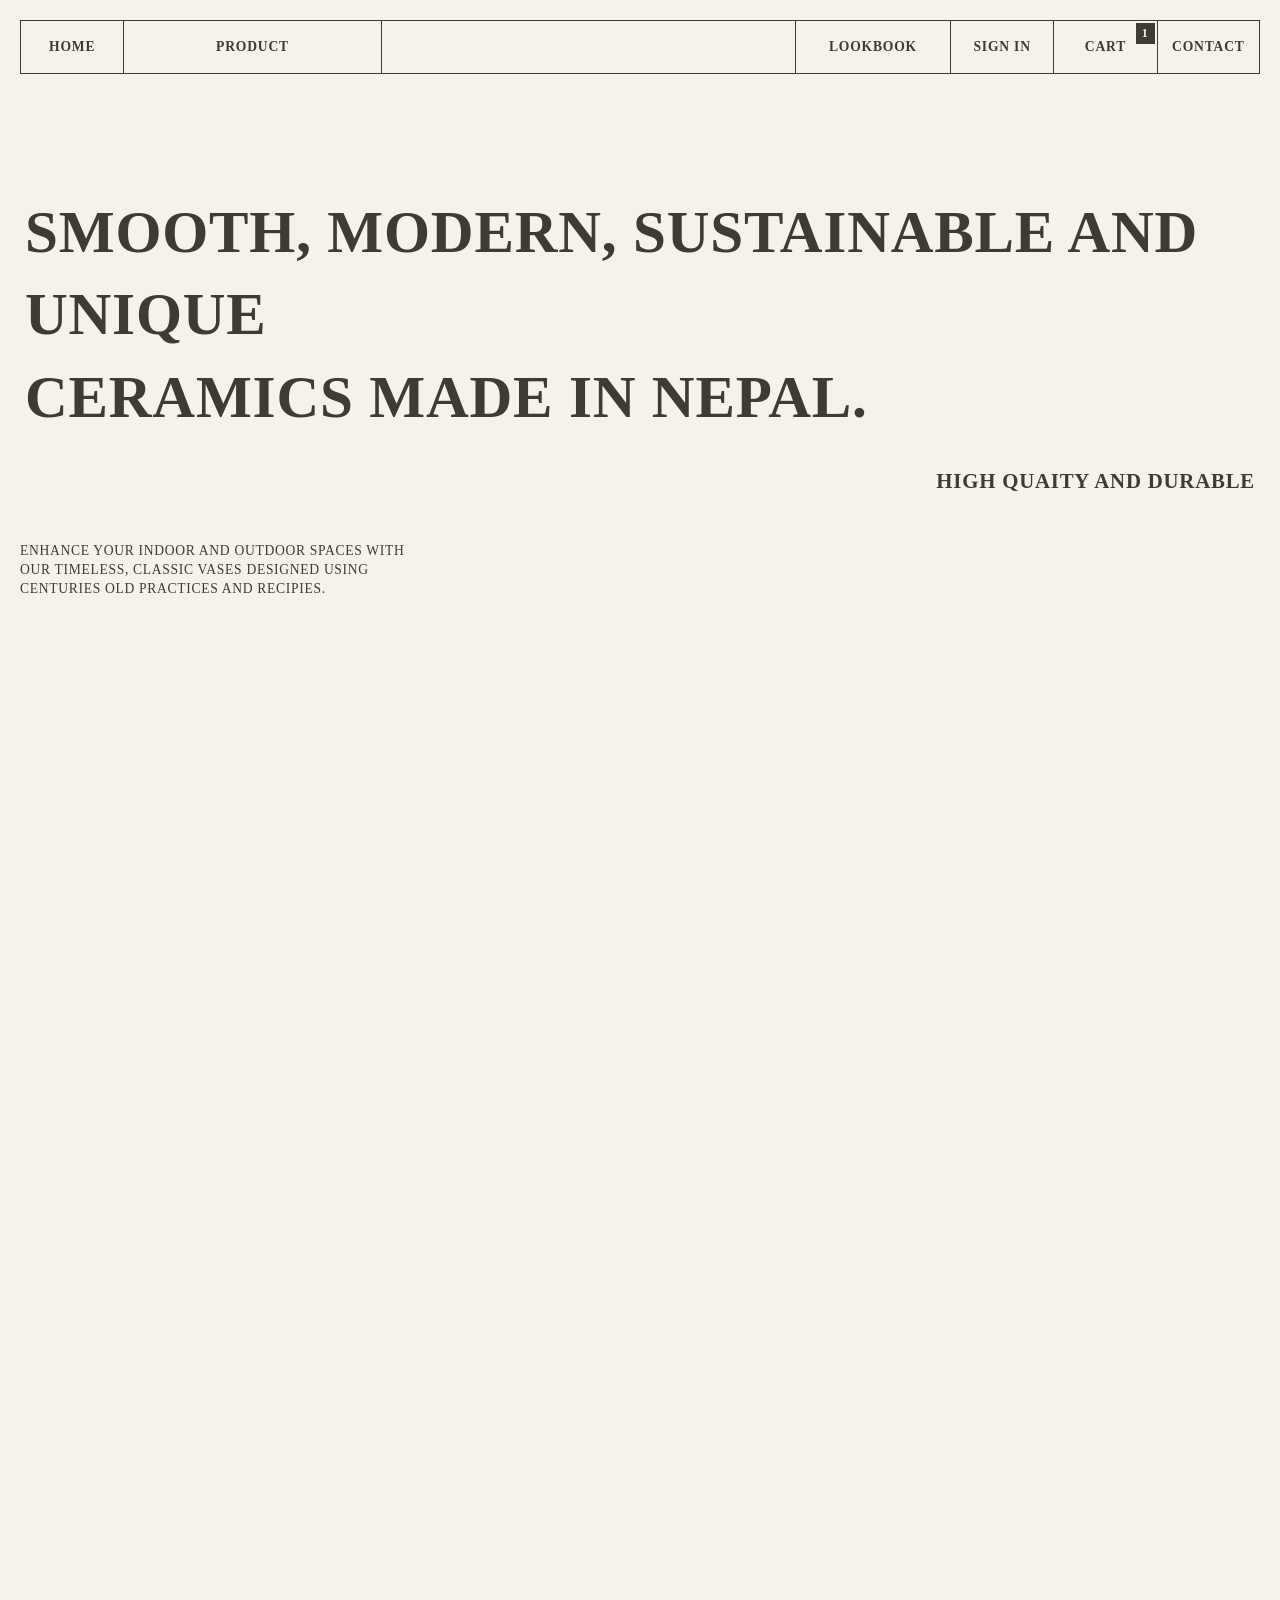
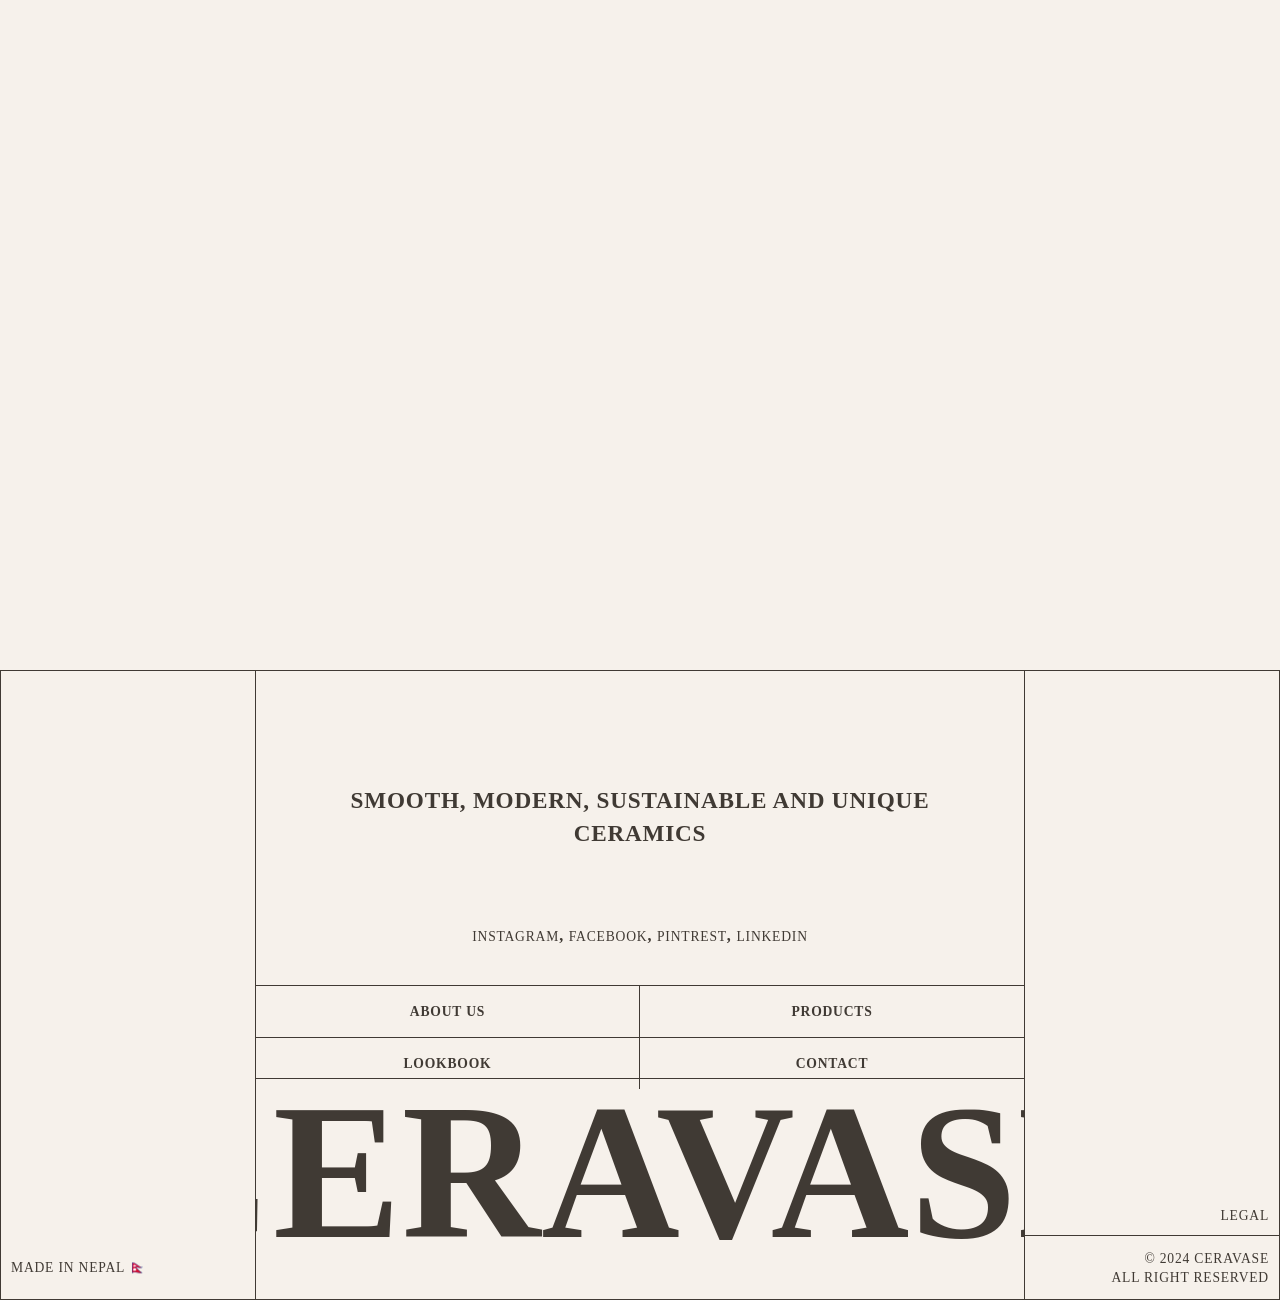
==== commit 7d483165: "Testing git from command line, commiting from remote" ====
--- a/index.html
+++ b/index.html
@@ -27,7 +27,6 @@
 
 <body>
 
-    <h2>Hello this is the change i made from my pc</h2>
 <nav class="navbar">
   <!--  logo-->
   <a class="nav-item logo" href="index.html">
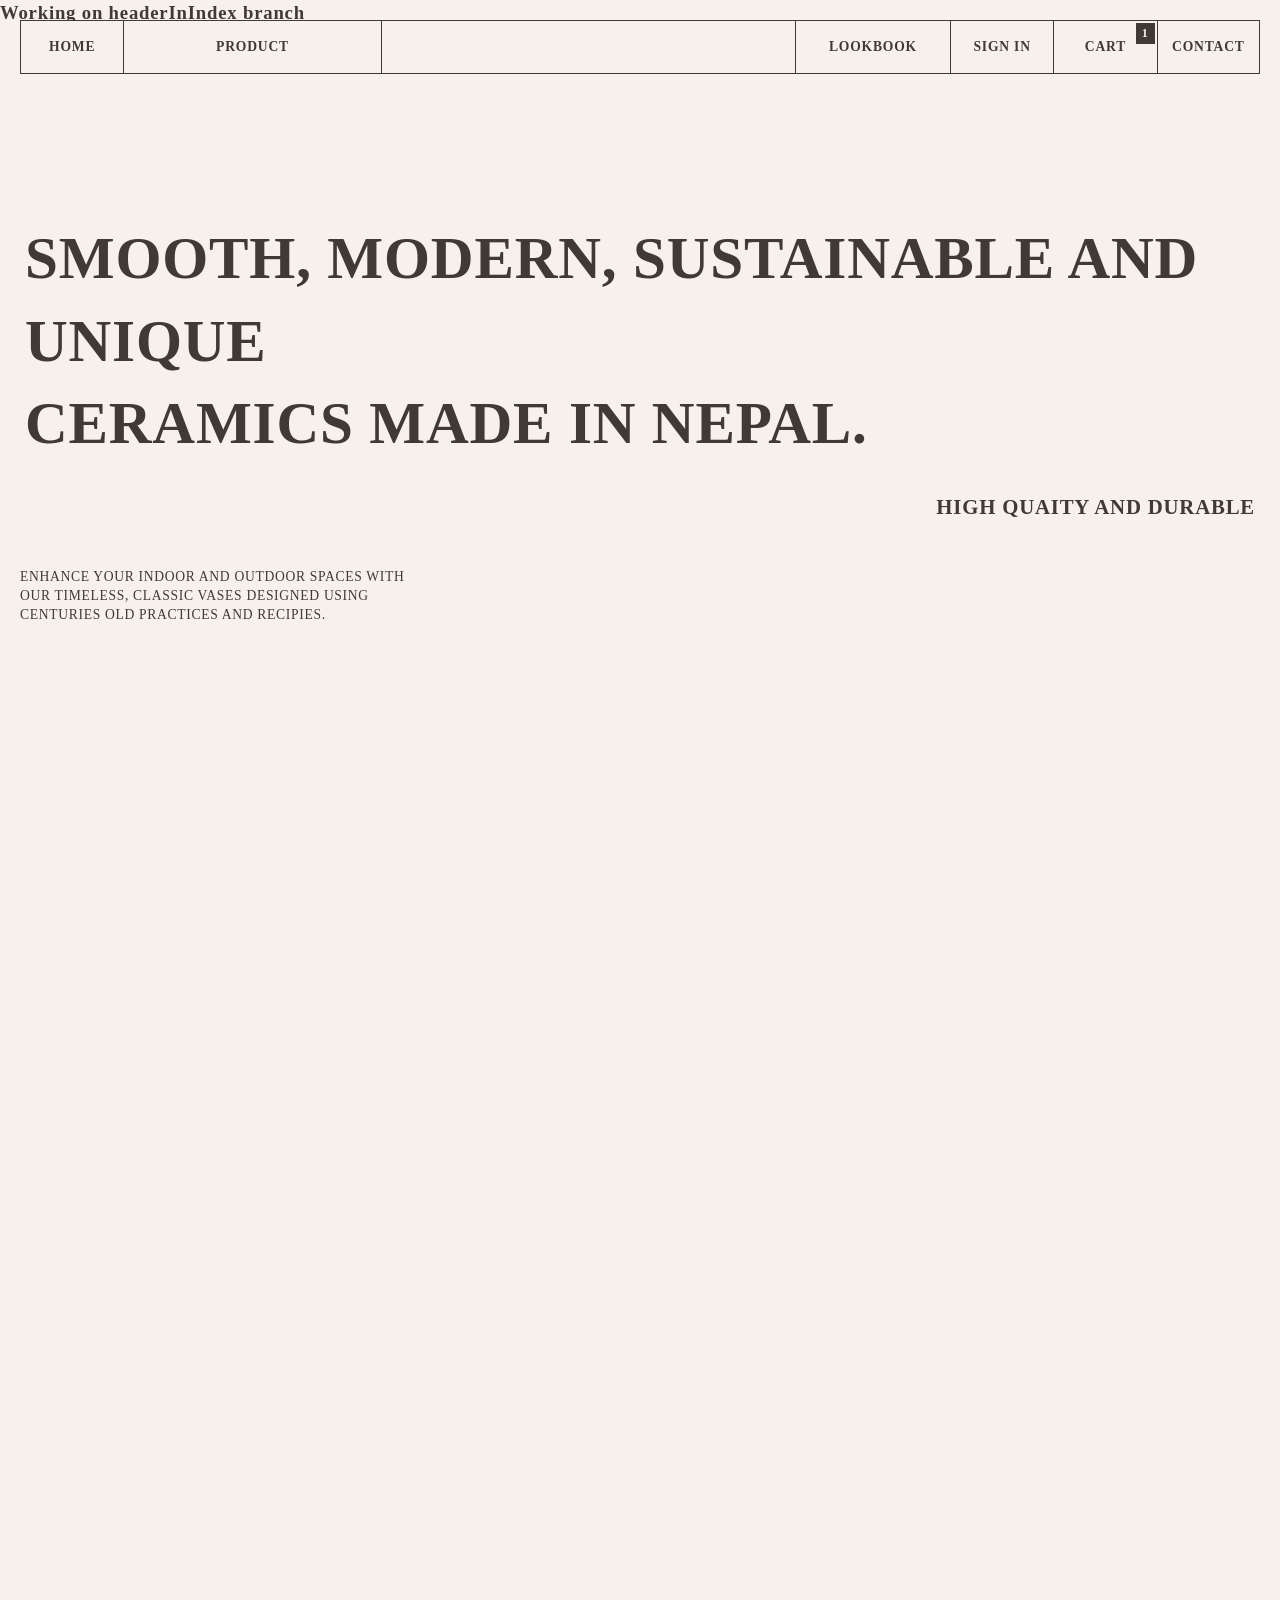
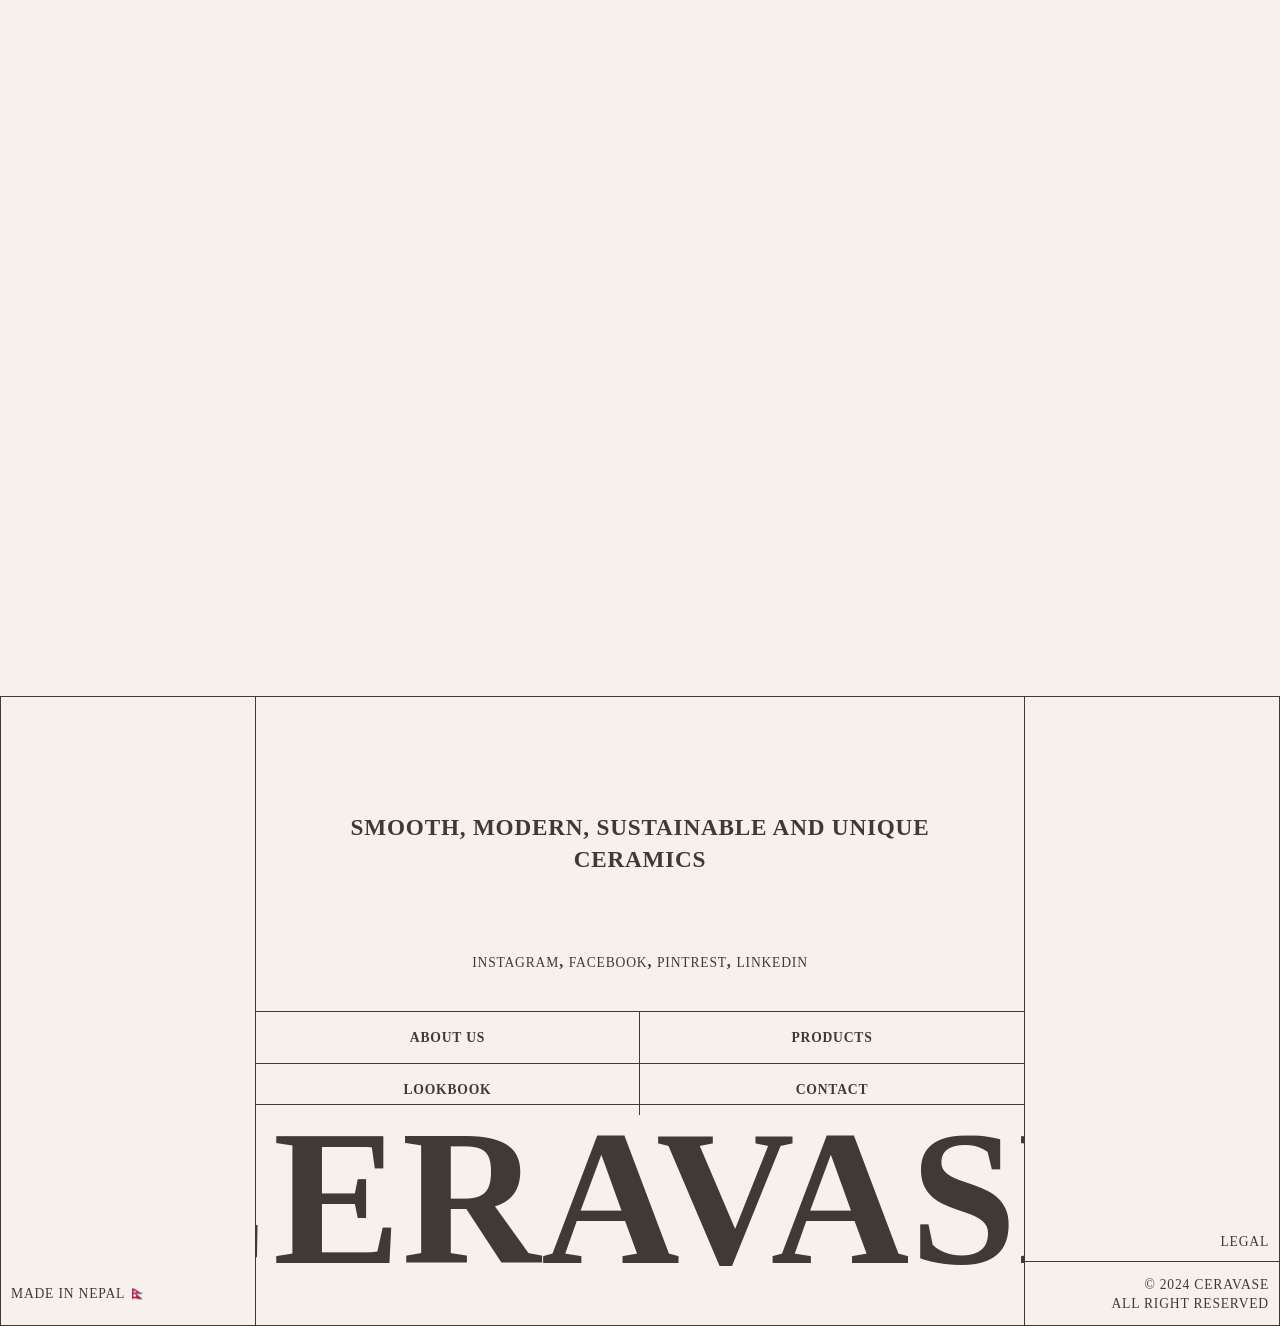
==== commit 48fff926: "Commiting from headerInIndex branch" ====
--- a/index.html
+++ b/index.html
@@ -26,6 +26,7 @@
 </head>
 
 <body>
+    <h3>Working on headerInIndex branch</h3>
 
 <nav class="navbar">
   <!--  logo-->
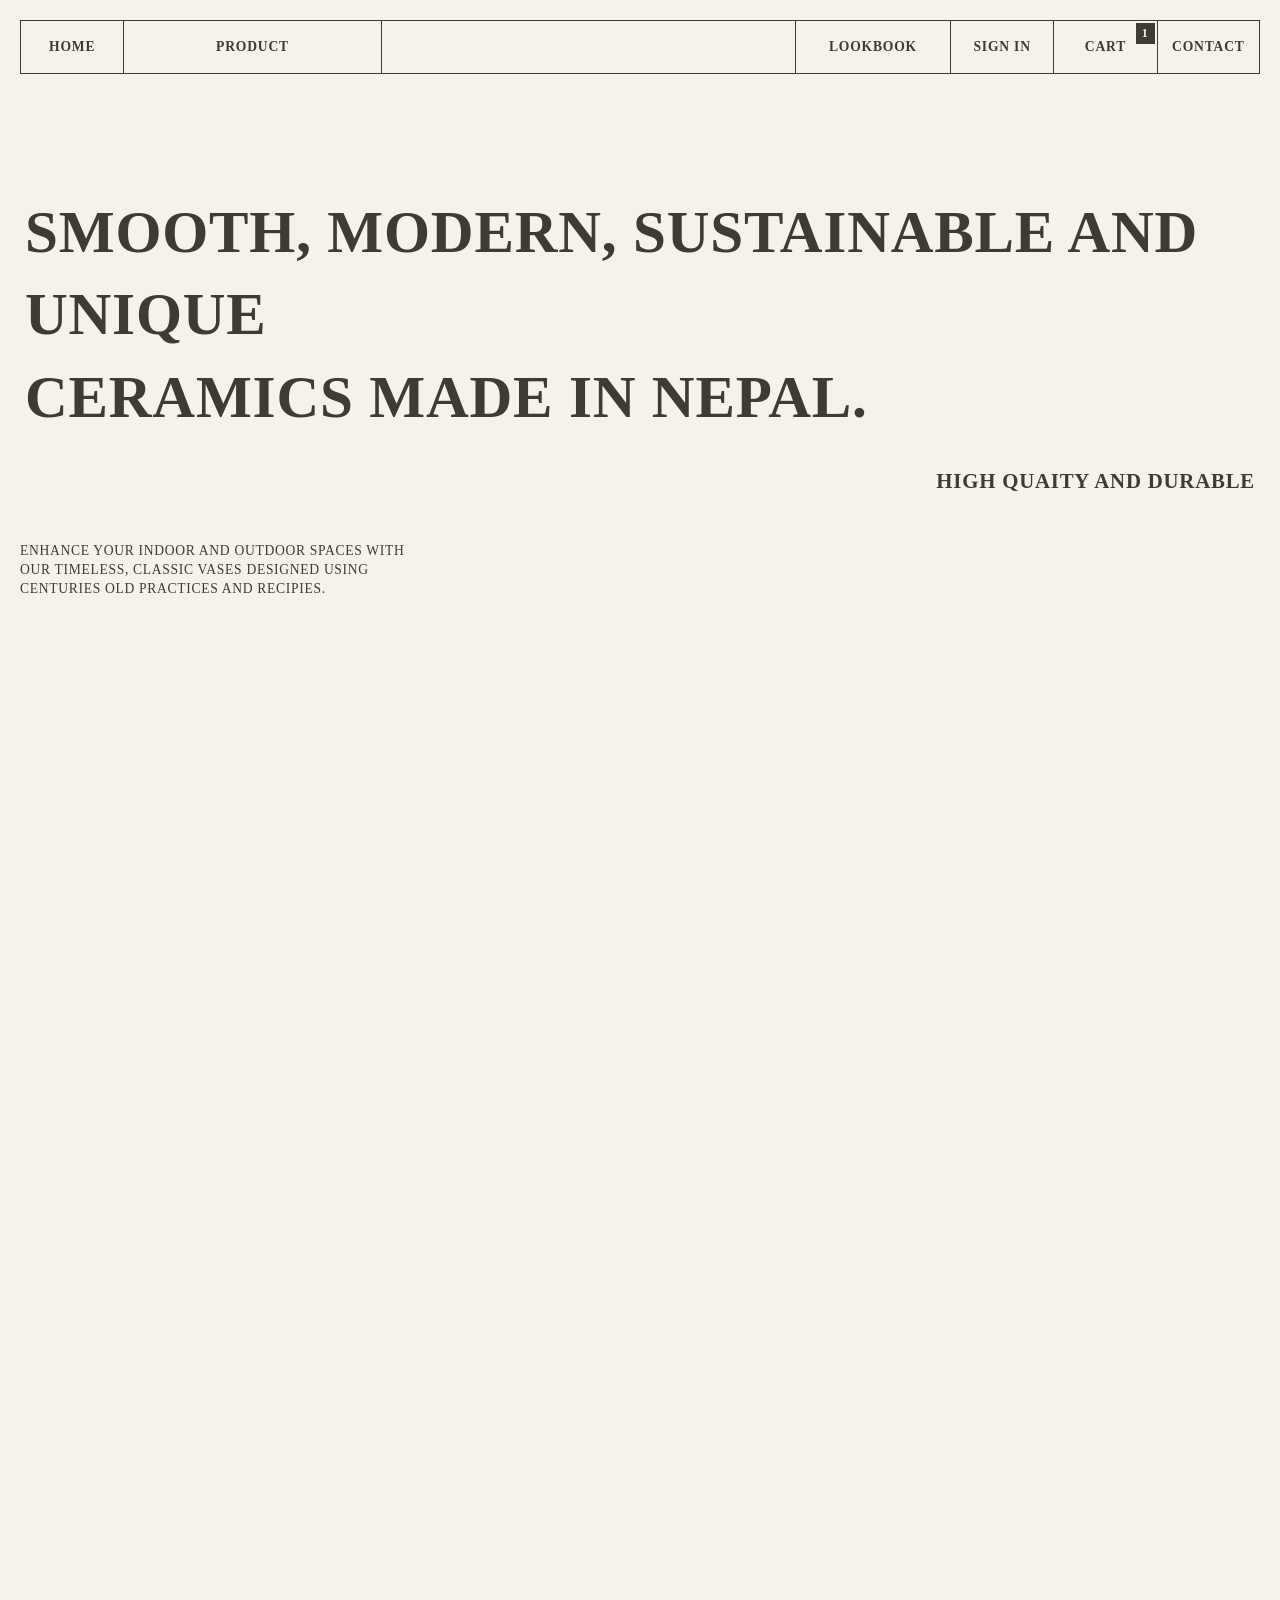
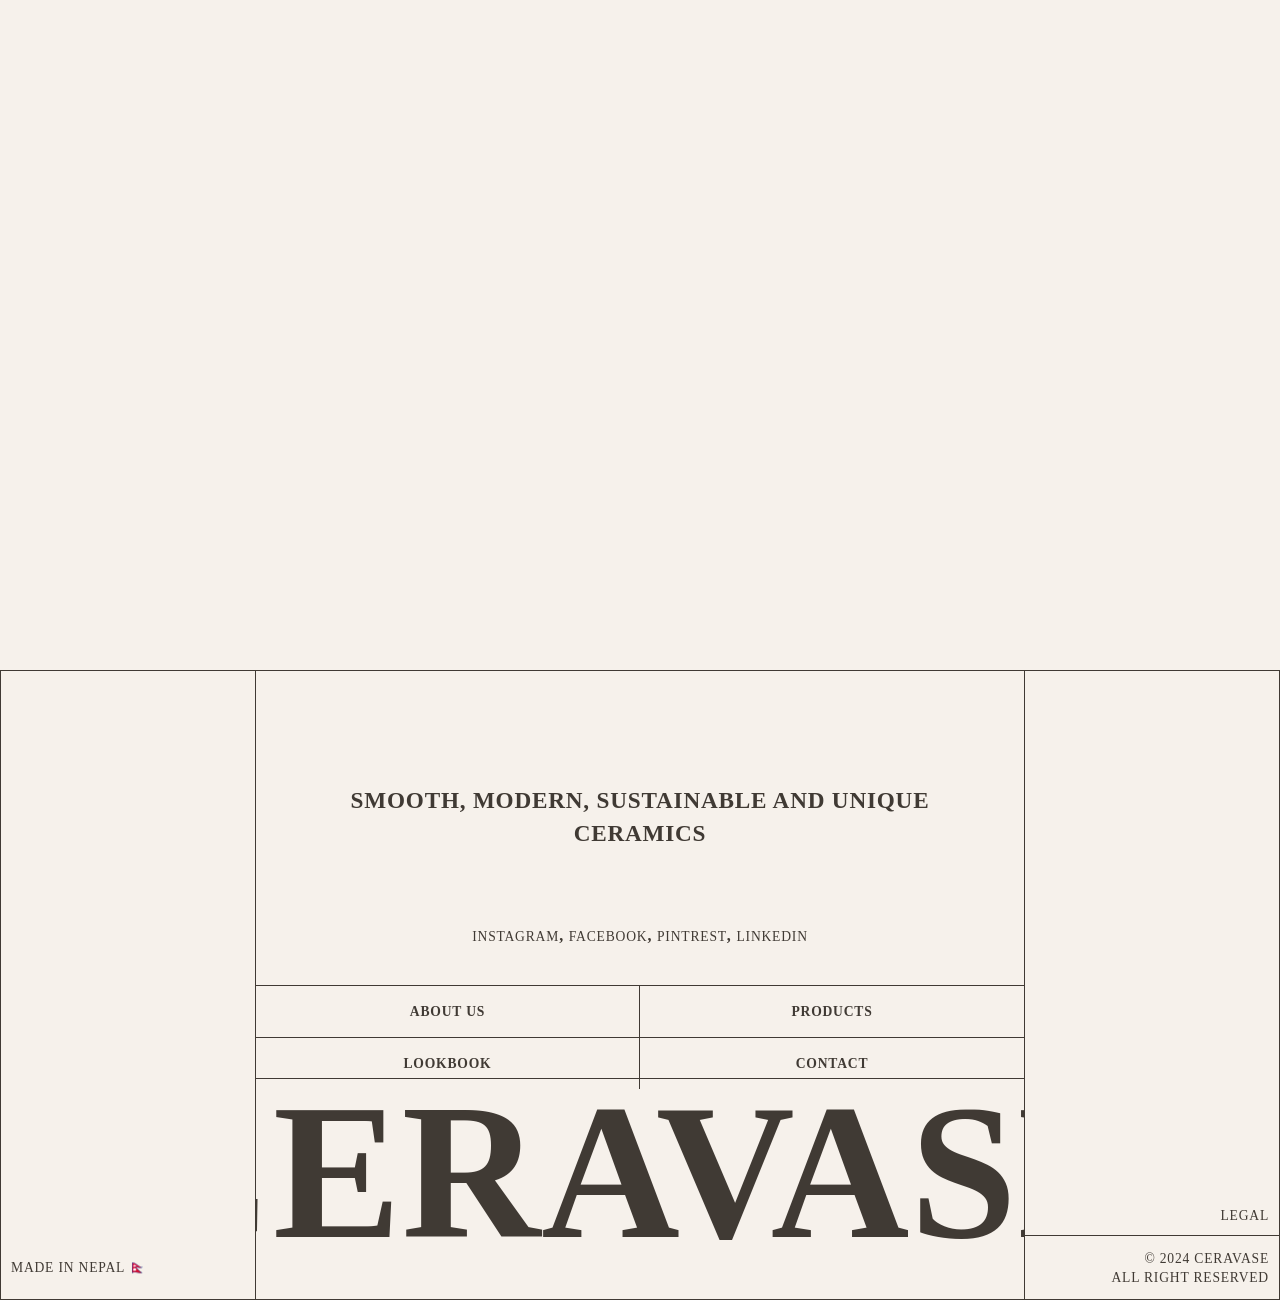
==== commit 1feff9f5: "Final Touches" ====
--- a/index.html
+++ b/index.html
@@ -1,175 +1,150 @@
 <!doctype html>
 <html class="no-js" lang="">
+  <head>
+    <meta charset="utf-8" />
+    <meta content="width=device-width, initial-scale=1" name="viewport" />
+    <title>CERAVASE</title>
+    <link href="css/style.css" rel="stylesheet" />
+    <link href="css/navbar.css" rel="stylesheet" />
+    <link href="css/footer.css" rel="stylesheet" />
 
-<head>
-  <meta charset="utf-8">
-  <meta content="width=device-width, initial-scale=1" name="viewport">
-  <title>CERAVASE</title>
-  <link href="css/style.css" rel="stylesheet">
-  <link href="css/navbar.css" rel="stylesheet">
-  <link href="css/footer.css" rel="stylesheet">
+    <meta content="" name="description" />
+    <meta content="" property="og:title" />
+    <meta content="" property="og:type" />
+    <meta content="" property="og:url" />
+    <meta content="" property="og:image" />
+    <meta content="" property="og:image:alt" />
 
+    <link href="/favicon.ico" rel="icon" sizes="any" />
+    <link href="/icon.svg" rel="icon" type="image/svg+xml" />
+    <link href="icon.png" rel="apple-touch-icon" />
 
-  <meta content="" name="description">
-  <meta content="" property="og:title">
-  <meta content="" property="og:type">
-  <meta content="" property="og:url">
-  <meta content="" property="og:image">
-  <meta content="" property="og:image:alt">
+    <link href="site.webmanifest" rel="manifest" />
+    <meta content="#fafafa" name="theme-color" />
+  </head>
 
-  <link href="/favicon.ico" rel="icon" sizes="any">
-  <link href="/icon.svg" rel="icon" type="image/svg+xml">
-  <link href="icon.png" rel="apple-touch-icon">
+  <body>
+    <nav class="navbar">
+      <!--  logo-->
+      <a class="nav-item logo" href="index.html"> HOME </a>
 
-  <link href="site.webmanifest" rel="manifest">
-  <meta content="#fafafa" name="theme-color">
-</head>
+      <!--  products -->
+      <div class="dropdown">
+        <a class="nav-item" href="products.html">PRODUCT</a>
 
-<body>
-    <h3>Working on headerInIndex branch</h3>
+        <!--    dropdown-->
+        <div class="dropdown-content">
+          <div class="dropdown-link">
+            <a href="products.html">ALL OUR PRODUCTS</a>
+            <a href="indoor.html">INDOOR VASES</a>
+            <a href="outdoor.html">OUTDOOR VASES</a>
+            <a href="collections.html">COLLECTIONS</a>
+            <a href="#">LANDSCAPE</a>
+          </div>
 
-<nav class="navbar">
-  <!--  logo-->
-  <a class="nav-item logo" href="index.html">
-    HOME
-  </a>
+          <div class="slide">
+            <div class="slide-text-container">
+              <div class="slide-text">CERAVASE</div>
+              <div class="slide-text">CERAVASE</div>
+              <div class="slide-text">CERAVASE</div>
+              <div class="slide-text">CERAVASE</div>
+            </div>
+          </div>
 
-  <!--  products -->
-  <div class="dropdown">
-    <a class="nav-item" href="products.html">PRODUCT</a>
-
-    <!--    dropdown-->
-    <div class="dropdown-content">
-      <div class="dropdown-link">
-        <a href="products.html">ALL OUR PRODUCTS</a>
-        <a href="indoor.html">INDOOR VASES</a>
-        <a href="outdoor.html">OUTDOOR VASES</a>
-        <a href="collections.html">COLLECTIONS</a>
-        <a href="#">LANDSCAPE</a>
-      </div>
-
-      <div class="slide">
-        <div class="slide-text-container">
-          <div class="slide-text">CERAVASE</div>
-          <div class="slide-text">CERAVASE</div>
-          <div class="slide-text">CERAVASE</div>
-          <div class="slide-text">CERAVASE</div>
+          <div class="dropdown-image">
+            <!--        place a product here-->
+            <img alt="" src="img/products/outdoor/02-beige.jpg" />
+          </div>
         </div>
       </div>
 
-      <div class="dropdown-image">
-        <!--        place a product here-->
-        <img alt="" src="img/products/outdoor/02-beige.jpg">
+      <p class="nav-empty"></p>
+
+      <!--  lookbook -->
+      <a class="nav-item border-left" href="lookbook.html">LOOKBOOK</a>
+
+      <!--  signin -->
+      <a class="nav-item" href="#">SIGN IN</a>
+
+      <a class="nav-item cart" href="#">
+        CART
+        <span class="cart-count">1</span>
+      </a>
+
+      <a class="nav-item" href="contact.html">CONTACT</a>
+    </nav>
+
+    <div class="main-index">
+      <div class="hero">
+        <img alt="vase-with-something" id="hero-img" src="img/hero-1.jpg" />
+        <p id="mini-description">MINIMAL STOIC GREY MODERN STUDIO TIMELESS</p>
+        <p id="main-description">CERA VASE</p>
       </div>
 
-    </div>
-  </div>
+      <div class="assurance">
+        <div id="sustainable">
+          SMOOTH, MODERN, SUSTAINABLE AND UNIQUE <br />
+          CERAMICS MADE IN NEPAL.
+        </div>
 
-  <p class="nav-empty"></p>
+        <div id="high-quality">HIGH QUAITY AND DURABLE</div>
+      </div>
 
-  <!--  lookbook -->
-  <a class="nav-item border-left" href="lookbook.html">LOOKBOOK</a>
+      <div class="enhance">
+        <p>
+          ENHANCE YOUR INDOOR AND OUTDOOR SPACES WITH <br />
+          OUR TIMELESS, CLASSIC VASES DESIGNED USING <br />
+          CENTURIES OLD PRACTICES AND RECIPIES.
+        </p>
 
-  <!--  signin -->
-  <a class="nav-item" href="#">SIGN IN</a>
-
-  <a class="nav-item cart" href="#">
-    CART
-    <span class="cart-count">1</span>
-  </a>
-
-  <a class="nav-item" href="contact.html">CONTACT</a>
-
-</nav>
-
-<div class="main-index">
-
-  <div class="hero">
-    <img alt="vase-with-something" id="hero-img" src="img/hero-1.jpg">
-    <p id="mini-description">
-      MINIMAL STOIC GREY MODERN STUDIO TIMELESS
-    </p>
-    <p id="main-description">
-      CERA VASE
-    </p>
-
-  </div>
-
-  <div class="assurance">
-
-    <div id="sustainable">
-      SMOOTH, MODERN, SUSTAINABLE AND UNIQUE <br>
-      CERAMICS MADE IN NEPAL.
-    </div>
-
-    <div id="high-quality">
-      HIGH QUAITY AND DURABLE
-    </div>
-
-  </div>
-
-  <div class="enhance">
-    <p> ENHANCE YOUR INDOOR AND OUTDOOR SPACES WITH <br>
-      OUR TIMELESS, CLASSIC VASES DESIGNED USING <br>
-      CENTURIES OLD PRACTICES AND RECIPIES.
-    </p>
-
-    <img alt="" id="enhance01" src="img/enhance/enhance02.jpg">
-    <img alt="" id="enhance02" src="img/enhance/enhance04.jpg">
-  </div>
-
-</div>
-
-<footer>
-
-  <div class="left">
-    <div>MADE IN NEPAL 🇳🇵</div>
-  </div>
-
-  <div class="center">
-    <div class="info">
-      <img alt="" src="">
-      <p>SMOOTH, MODERN, SUSTAINABLE AND UNIQUE <br> CERAMICS </p>
-
-
-      <div class="social-links">
-        <a href="https://www.instagram.com/sandesssssssssss/">INSTAGRAM</a>,
-        <a href="#">FACEBOOK</a>,
-        <a href="https://www.pinterest.com/sandeshtiwari0211/">PINTREST</a>,
-        <a href="https://www.linkedin.com/in/sandesh-tiwari-05ba12299/">LINKEDIN</a>
+        <img alt="" id="enhance01" src="img/enhance/enhance02.jpg" />
+        <img alt="" id="enhance02" src="img/enhance/enhance04.jpg" />
       </div>
     </div>
 
-    <div class="footer-nav">
+    <footer>
+      <div class="left">
+        <div>MADE IN NEPAL 🇳🇵</div>
+      </div>
 
-      <a href="about-us.html">ABOUT US</a>
-      <a href="products.html">PRODUCTS</a>
-      <a href="lookbook.html">LOOKBOOK</a>
-      <a href="contact.html">CONTACT</a>
+      <div class="center">
+        <div class="info">
+          <img alt="" src="" />
+          <p>
+            SMOOTH, MODERN, SUSTAINABLE AND UNIQUE <br />
+            CERAMICS
+          </p>
 
-    </div>
+          <div class="social-links">
+            <a href="https://www.instagram.com/sandesssssssssss/">INSTAGRAM</a>,
+            <a href="#">FACEBOOK</a>,
+            <a href="https://www.pinterest.com/sandeshtiwari0211/">PINTREST</a>,
+            <a href="https://www.linkedin.com/in/sandesh-tiwari-05ba12299/"
+              >LINKEDIN</a
+            >
+          </div>
+        </div>
 
-    <div class="footer-company-name">
-      CERAVASE
-    </div>
+        <div class="footer-nav">
+          <a href="about-us.html">ABOUT US</a>
+          <a href="products.html">PRODUCTS</a>
+          <a href="lookbook.html">LOOKBOOK</a>
+          <a href="contact.html">CONTACT</a>
+        </div>
 
-  </div>
+        <div class="footer-company-name">CERAVASE</div>
+      </div>
 
-  <div class="right">
-    <div class="legal">
-      <a href="">LEGAL</a>
-    </div>
+      <div class="right">
+        <div class="legal">
+          <a href="">LEGAL</a>
+        </div>
 
-    <div class="copyright">
-      © 2024 CERAVASE <br>
-      ALL RIGHT RESERVED
-
-    </div>
-  </div>
-
-</footer>
-
-
-</body>
-
+        <div class="copyright">
+          © 2024 CERAVASE <br />
+          ALL RIGHT RESERVED
+        </div>
+      </div>
+    </footer>
+  </body>
 </html>
--- a/css/navbar.css
+++ b/css/navbar.css
@@ -1,269 +1,244 @@
 .navbar {
-
-    font-size: var(--font-2s);
-    font-weight: 700;
-
-    position: fixed;
-    z-index: 1000;
-    top: 20px;
-
-    /*border: 1px solid var(--primary-color );*/
-    right: 20px;
-    left: 20px;
-
-    /*  fixing into place*/
-    display: grid;
-    align-items: center;
-    height: var(--nav-height);
-    color: var(--primary-color);
-    background-color: var(--secondary-color);
-
-    grid-template-columns: repeat(24, 1fr);
-
+  font-size: var(--font-2s);
+  font-weight: 700;
+
+  position: fixed;
+  z-index: 1000;
+  top: 20px;
+
+  /*border: 1px solid var(--primary-color );*/
+  right: 20px;
+  left: 20px;
+
+  /*  fixing into place*/
+  display: grid;
+  align-items: center;
+  height: var(--nav-height);
+  color: var(--primary-color);
+  background-color: var(--secondary-color);
+
+  grid-template-columns: repeat(24, 1fr);
 }
 
 .nav-item {
-    display: flex;
-    align-items: center;
-    justify-content: center;
-    height: var(--nav-height);
-
-    padding: 1rem;
-
-}
-
-.nav-item:hover, .dropdown:hover {
-    color: var(--secondary-color);
-    background-color: var(--primary-color);
-}
-
+  display: flex;
+  align-items: center;
+  justify-content: center;
+  height: var(--nav-height);
+
+  padding: 1rem;
+}
+
+.nav-item:hover,
+.dropdown:hover {
+  color: var(--secondary-color);
+  background-color: var(--primary-color);
+}
 
 .nav-item {
-    border: 1px solid var(--primary-color);
+  border: 1px solid var(--primary-color);
 }
 
 .nav-item:not(:last-child) {
-    border-right: none;
+  border-right: none;
 }
 
 .nav-empty {
-    height: var(--nav-height);
-    border: 1px solid var(--primary-color);
-    border-right: none;
-    border-left: none;
+  height: var(--nav-height);
+  border: 1px solid var(--primary-color);
+  border-right: none;
+  border-left: none;
 }
 
 .dropdown .nav-item {
-    border: none;
-}
-
+  border: none;
+}
 
 /* logo */
 .navbar .logo {
-    display: flex;
-    align-items: center;
-    justify-content: center;
-    grid-column: 1 / span 2;
+  display: flex;
+  align-items: center;
+  justify-content: center;
+  grid-column: 1 / span 2;
 }
 
 /* product */
 .navbar .dropdown {
-    display: flex;
-    align-items: center;
-    justify-content: center;
-    grid-column: 3 / span 5;
-
-
+  display: flex;
+  align-items: center;
+  justify-content: center;
+  grid-column: 3 / span 5;
 }
 
 /* empty space */
 .navbar .nav-empty {
-    grid-column: 8 / span 8;
+  grid-column: 8 / span 8;
 }
 
 /* lookbook */
 .navbar a:nth-of-type(2) {
-    grid-column: 16 / span 3;
+  grid-column: 16 / span 3;
 }
 
 /* signin */
 .navbar a:nth-of-type(3) {
-    grid-column: 19 / span 2;
+  grid-column: 19 / span 2;
 }
 
 /* cart */
 .navbar .cart {
-    grid-column: 21 / span 2;
+  grid-column: 21 / span 2;
 }
 
 /* contact */
 .navbar a:nth-of-type(5) {
-    grid-column: 23 / span 2;
-}
-
+  grid-column: 23 / span 2;
+}
 
 .dropdown {
-    position: relative;
-    height: var(--nav-height);
-    color: var(--primary-color);
-
-    border: 1px solid var(--primary-color);
-    /*border-top: none;*/
-    background-color: var(--secondary-color);
-}
-
+  position: relative;
+  height: var(--nav-height);
+  color: var(--primary-color);
+
+  border: 1px solid var(--primary-color);
+  /*border-top: none;*/
+  background-color: var(--secondary-color);
+}
 
 .dropdown-content {
-    position: absolute;
-    top: 82%;
-
-    left: -40.5%;
-    display: none;
-    min-width: 97.8vw;
-    height: 210px;
-
-    margin-top: 10px;
-    border: 1px solid var(--primary-color);
-    border-top: none;
-    background-color: var(--secondary-color);
-
-}
-
+  position: absolute;
+  top: 82%;
+
+  left: -40.5%;
+  display: none;
+  min-width: 97.8vw;
+  height: 210px;
+
+  margin-top: 10px;
+  border: 1px solid var(--primary-color);
+  border-top: none;
+  background-color: var(--secondary-color);
+}
 
 /* hover ma dekhauna */
 .dropdown:hover .dropdown-content {
-    display: grid;
-    grid-template-columns: repeat(24, 1fr);
-
-}
-
+  display: grid;
+  grid-template-columns: repeat(24, 1fr);
+}
 
 .dropdown-link {
-    height: 100%;
-
-    border: 1px solid var(--primary-color);
-
-    border-top: none;
-    border-right: none;
-    border-bottom: none;
-    border-left: none;
-    grid-column: 1/ span 7;
+  height: 100%;
+
+  border: 1px solid var(--primary-color);
+
+  border-top: none;
+  border-right: none;
+  border-bottom: none;
+  border-left: none;
+  grid-column: 1 / span 7;
 }
 
 .dropdown-link a {
-    font-size: var(--font-2s);
-
-    display: block;
-    padding: 0.4rem 0.4rem 0.4rem 2rem;
-    text-decoration: none;
-
-    color: var(--primary-color);
-
+  font-size: var(--font-2s);
+
+  display: block;
+  padding: 0.4rem 0.4rem 0.4rem 2rem;
+  text-decoration: none;
+
+  color: var(--primary-color);
 }
 
 .dropdown-link a:first-child {
-    padding-top: 30px;
+  padding-top: 30px;
 }
 
 .dropdown-link a:last-child {
-    padding-bottom: 30px;
-}
-
+  padding-bottom: 30px;
+}
 
 .slide {
-
-    font-size: var(--font-4l);
-
-    position: relative;
-    display: flex;
-
-    overflow: hidden;
-    align-items: center;
-    justify-content: center;
-
-    height: 100%;
-    padding: 10px;
-
-    color: var(--primary-color);
-    border: 1px solid var(--primary-color);
-    border-top: none;
-    border-bottom: none;
-
-    background-color: var(--secondary-color);
-    grid-column: 8 / span 11;
-    /* Add fixed width */
-    /*max-width: 33.5%;*/
-    /*flex: 0 0 33.5%;*/
-
-
-}
-
+  font-size: var(--font-4l);
+
+  position: relative;
+  display: flex;
+
+  overflow: hidden;
+  align-items: center;
+  justify-content: center;
+
+  height: 100%;
+  padding: 10px;
+
+  color: var(--primary-color);
+  border: 1px solid var(--primary-color);
+  border-top: none;
+  border-bottom: none;
+
+  background-color: var(--secondary-color);
+  grid-column: 8 / span 11;
+  /* Add fixed width */
+  /*max-width: 33.5%;*/
+  /*flex: 0 0 33.5%;*/
+}
 
 .slide-text-container {
-    position: absolute;
-    display: flex;
-    width: max-content;
-    /* Contain the text within parent */
-    animation: slideText 20s linear infinite;
-    white-space: nowrap;
-}
-
+  position: absolute;
+  display: flex;
+  width: max-content;
+  /* Contain the text within parent */
+  animation: slideText 20s linear infinite;
+  white-space: nowrap;
+}
 
 /* Add text wrapper div inside .slide */
 .slide-text {
-    padding-right: 50px;
-    color: var(--primary-color);
-    background-color: var(--secondary-color);
-
+  padding-right: 50px;
+  color: var(--primary-color);
+  background-color: var(--secondary-color);
 }
 
 /* Define the sliding animation */
 @keyframes slideText {
-    0% {
-        transform: translateX(0%);
-    }
-    100% {
-        transform: translateX(100%);
-    }
-}
-
+  0% {
+    transform: translateX(0%);
+  }
+  100% {
+    transform: translateX(100%);
+  }
+}
 
 .dropdown-image {
-    height: 100%;
-
-    grid-column: 20/ span 4;
-
-    /*background-color: #403a34;*/
-    /*width:32vw ;*/
-    /*border: 1px solid var(--primary-color);*/
+  height: 100%;
+
+  grid-column: 20 / span 4;
+
+  /*background-color: #403a34;*/
+  /*width:32vw ;*/
+  /*border: 1px solid var(--primary-color);*/
 }
 
 .dropdown-image img {
-    width: 100%;
-    height: 100%;
+  width: 100%;
+  height: 100%;
 }
 
 .cart {
-    position: relative;
+  position: relative;
 }
 
 .cart-count {
-    font-size: 12px;
-    position: absolute;
-    top: 2px;
-
-    right: 2px;
-    padding: 2px 6px;
-    color: var(--secondary-color);
-
-    background-color: var(--primary-color);
-}
-
+  font-size: 12px;
+  position: absolute;
+  top: 2px;
+
+  right: 2px;
+  padding: 2px 6px;
+  color: var(--secondary-color);
+
+  background-color: var(--primary-color);
+}
 
 .cart:hover .cart-count {
-    color: var(--primary-color);
-    background-color: var(--secondary-color);
-}
-
-
-
+  color: var(--primary-color);
+  background-color: var(--secondary-color);
+}
